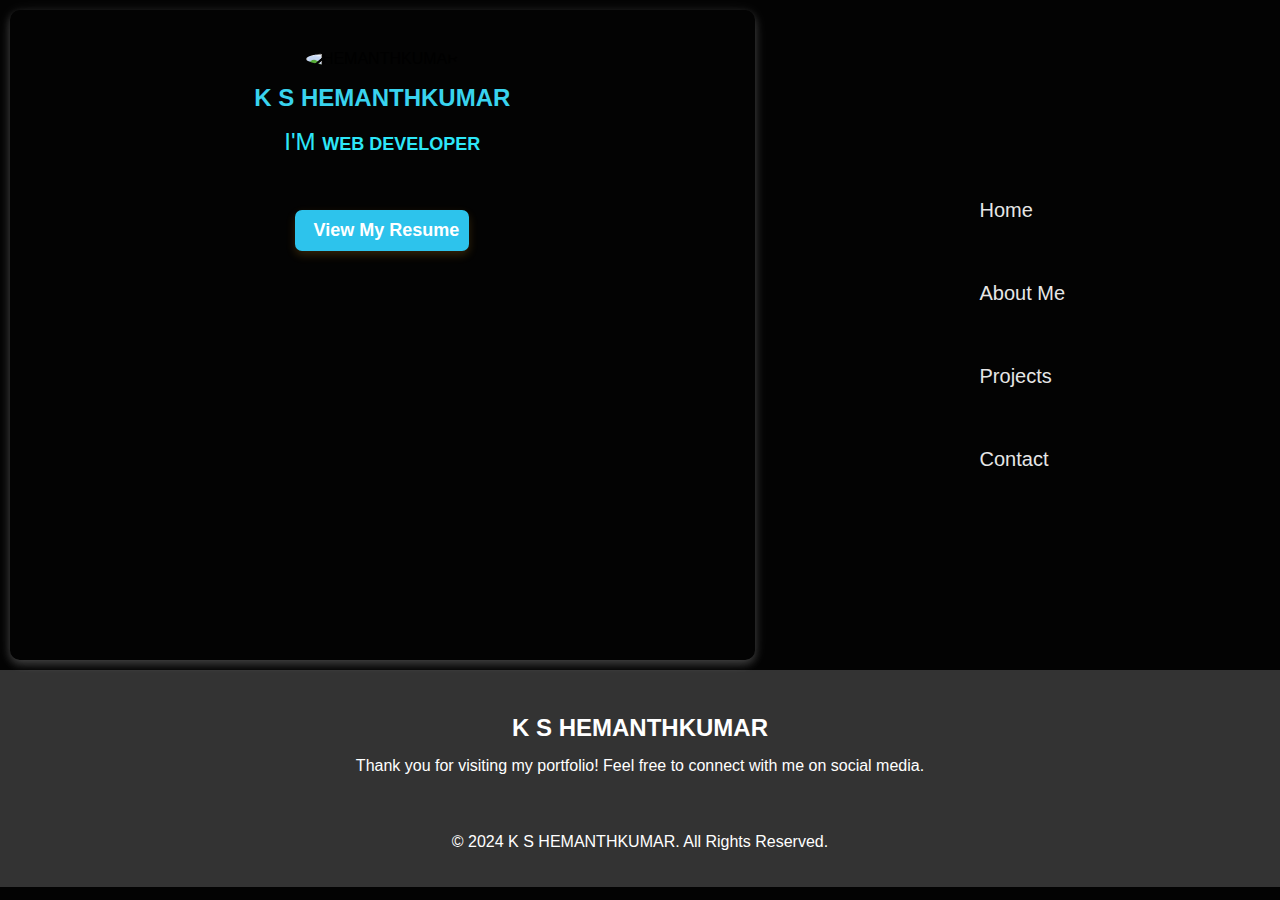
==== index.html @ d4ab4e7f "Add files via upload" ====
<!DOCTYPE html>
<html lang="en">

<head>
    <meta charset="UTF-8">
    <meta name="viewport" content="width=device-width, initial-scale=1.0">
    <link rel="stylesheet" href="style.css">
    <title>Hemanth's portfolio</title>
    <link rel="stylesheet" href="https://cdnjs.cloudflare.com/ajax/libs/font-awesome/6.6.0/css/all.min.css"
        integrity="sha512-Kc323vGBEqzTmouAECnVceyQqyqdsSiqLQISBL29aUW4U/M7pSPA/gEUZQqv1cwx4OnYxTxve5UMg5GT6L4JJg=="
        crossorigin="anonymous" referrerpolicy="no-referrer" />
</head>

<body>
    <section id="profile" class="profile">
        <div class="about-card">
            <div class="photo">
                <img src="images\profile.png" alt="HEMANTHKUMAR">
                <!-- <img src="images\profile.jpg" alt="HEMANTHKUMAR"> -->
                <h1 class="name">K S HEMANTHKUMAR</h1>
                <div class="typewriter-container">
                    <p> I'M <span class="typewriter"></span></p>
                </div>
            </div>
            <div class="about-head">About Me :</div>
            <p class="about-me"> 
                I am a Computer Science student at Siddarth Institute of Science and Technology. Passionate about coding and
                technology, I am eager to learn and innovate.
            </p>
           
            <div class="download-section">
                <a href="#" class="download-btn" download>
                    <i class="fas fa-download"></i>View My Resume
                </a>
            </div>
        </div>
        <div class="menu-toggle" id="menu-toggle">
            <i class="fas fa-bars"></i>
        </div>
        <nav class="navbar" id="navbar">
            <ul class="nav-links">
                <li><a href="index.html">  <i class="fas fa-house"></i> Home</a></li>
                <li><a href="about.html">  <i class="fas fa-user"></i> About Me</a></li>
                <li><a href="project.html"><i class="fas fa-file-powerpoint"></i> Projects</a></li>
                <li><a href="contact.html">  <i class="far fa-id-badge"></i> Contact</a></li>
            </ul>
        </nav>
    </section>
    <footer>
        <div class="footer-container">
            <div class="footer-content">
                <h3>K S HEMANTHKUMAR
                </h3>
                <p>Thank you for visiting my portfolio! Feel free to connect with me on social media.</p>
                <ul class="socials">
                    <li><a href="https://github.com/HEMANTHKUMAR-K-S" target="_blank"><i class="fab fa-github"></i></a></li>
                    <li><a href="https://linkedin.com/in/hemanthkumar2004" target="_blank"><i
                                class="fab fa-linkedin-in"></i></a></li>
                    <li><a href="https://twitter.com/Hemanth22269502" target="_blank"><i class="fab fa-twitter"></i></a>
                    </li>
                    <li><a href="https://instagram.com/hemanthprashanth5" target="_blank"><i class="fab fa-instagram"></i></a>
                    </li>
                </ul>
            </div>
            <div class="footer-bottom">
                <p>&copy; 2024 K S HEMANTHKUMAR. All Rights Reserved.</p>
            </div>
        </div>
    </footer>


    <script src="script.js"></script>
</body>

</html>
---- style.css ----
body {
  font-family: Arial, sans-serif;
  margin: 0;
  padding: 0;
  background-color: #030303;
}

.profile {
  display: flex;
  justify-content: space-between;
}

.about-card {
  width: 100vh;
  height: 70vh;
  border-radius: 10px;
  box-shadow: 0 4px 10px rgba(255, 255, 255, 0.2), 0 2px 15px rgba(255, 255, 255, 0.1);
  display: flex;
  flex-direction: column;
  align-items: center;
  text-align: center;
  margin: 10px;
  padding: 10px;
}

.photo {
  margin: 30px;

}

.photo img {
  width: 200px;
  height: 200px;
  border-radius: 70%;
  object-fit: cover;
}

.photo h1 {
  font-size: 24px;
  color: rgb(57, 211, 238);

}

p {
  margin-top: 15px;
}

p span {
  font-weight: bold;
  font-size: 18px;
}

.photo img:hover {
  filter: drop-shadow(1px 10px 15px rgb(241, 241, 241));
}

/* Typewriter container styles */
.typewriter-container {
  font-size: 24px;
  color: #2de7f8;
}

@keyframes changeText {
  0% {
    content: 'STUDENT';
  }

  30% {
    content: 'ACHIEVER';
  }

  50% {
    content: 'CODER';
  }

  70% {
    content: 'WEB DEVELOPER';
  }
}

.typewriter::before {
  content: 'WEB DEVELOPER';
  animation: changeText 5s infinite;
}

.about-me h3 {
  font-size: 24px;
  color: #ffffff;
}

.about-head {
  display: none;
  color: white;
}

.about-me {
  display: none;
  font-size: 16px;
  color: #ffffff;
  line-height: 1.6;
}

/* Download button styling */
.download-btn {
  display: inline-flex;
  align-items: center;
  padding: 10px;
  background-color: #2dc3ec;
  /* Button background color */
  color: white;
  /* Text and icon color */
  font-size: 18px;
  font-weight: bold;
  border-radius: 7px;
  text-decoration: none;
  box-shadow: 0 4px 10px rgba(247, 170, 37, 0.2);
  transition: background-color 0.3s ease, box-shadow 0.3s ease;
}

.download-btn i {
  margin-right: 8px;
  font-size: 20px;
}

.download-btn:hover {
  background-color: #efba0c;
  box-shadow: 0 6px 15px rgba(230, 12, 12, 0.3);
}

/* Navbar Styles */
.menu-toggle {
  display: none;
  cursor: pointer;
  font-size: 24px;
  /* position: fixed; */
  color: white;
  top: 20px;
  margin: 7px;
  /* right: px; */
}

.navbar {
  display: flex;
  justify-content: center;
  align-items: center;
  padding: 10px 0;
  top: 0;
  width: 50%;
  z-index: 1000;
  opacity: 0.9;
}

.nav-links {
  list-style: none;
  display: flex;
  gap: 20px;
}

.nav-links li a {
  text-decoration: none;
  font-size: 20px;
  color: white;
}

.navbar ul {
  list-style-type: none;
  padding: 0;
  margin: 0;
  display: flex;
  flex-direction: column;
  height: 100%;
  justify-content: center;
}

.navbar li {
  margin: 20px 0;
}
.navbar a:hover {
  color: #2de7f8;
}
.navbar i .fas {
  text-indent: 0;
  margin: 5px;
}
/* Footer Styles */
.footer-container {
  background-color: #333;
  color: #fff;
  padding: 20px 0;
  text-align: center;
}

.footer-content h3 {
  margin-bottom: 10px;
  font-size: 1.5em;
}

.footer-content p {
  font-size: 1em;
  margin-bottom: 20px;
}

.footer-content .socials {
  list-style: none;
  padding: 0;
}

.footer-content .socials li {
  display: inline;
  margin: 0 10px;
}

.footer-content .socials li a {
  color: #fff;
  font-size: 1.2em;
  text-decoration: none;
  transition: color 0.3s;
}

.footer-content .socials li a:hover {
  color: #09bdff;
}

#about {
  display: flex;
  margin: 15px;
}
.about-container {
  text-align: center;
  padding: 50px 20px;
  background-color: #2a2828;
  margin: 20px;
  max-width: 800px;
  border-radius: 10px;
  box-shadow: 0 0 10px rgba(0, 0, 0, 0.1);
  height: 50vh;
}

.about-container h1 {
  font-size: 2.5em;
  margin-bottom: 20px;
  color: #09bdff;
}

.about-container p {
  font-size: 1.2em;
  line-height: 1.6;
  color: #fffdfd;
}
/* General styling for the contact section */
.contact-section {
  background-color: #534e4e;
  padding: 50px;
  max-width: 600px;
  margin: 0 auto;
  border-radius: 10px;
  box-shadow: 0 4px 8px rgba(238, 234, 234, 0.1);
}

.contact-section h2 {
  text-align: center;
  font-size: 2rem;
  color: white;
  margin-bottom: 20px;
}

/* Form group styling */
.form-group {
  margin-bottom: 15px;
  color: white;
}

.form-group label {
  display: block;
  font-size: 1rem;
  margin-bottom: 5px;
  color: white;
}

.form-group input,
.form-group textarea {
  width: 100%;
  padding: 10px;
  font-size: 1rem;
  border: 1px solid #ccc;
  border-radius: 5px;
  box-sizing: border-box;
}

.form-group input:focus,
.form-group textarea:focus {
  outline: none;
  border-color: #00ccff;
}

/* Button styling */
.submit-btn {
  display: block;
  width: 100%;
  padding: 10px;
  font-size: 1rem;
  background-color: #16e0ff;
  color: white;
  border: none;
  border-radius: 5px;
  cursor: pointer;
  transition: background-color 0.3s;
}

.submit-btn:hover {
  background-color: #fc540c;
}

.projects-section {
  justify-content: center;
  margin: 20px;  
  gap: 20px;
}

.projects-section h2 {
  color: white;
  text-align: center;
  font-size: 2rem;
  margin: 20px;
 

}

.projects-container {
  justify-content: center;
  display: flex;
  flex-wrap: wrap;
  align-items: center;
  margin: 20px;
  gap: 20px;
}

.project-card {
  width: 300px;
  height: 500px;
  box-shadow: 0 4px 10px rgba(255, 255, 255, 0.2), 0 2px 15px rgba(255, 255, 255, 0.1);
  display: flex;
  border-top-left-radius: 12px;
  border-top-right-radius: 12px;
  flex-direction: column;
  align-items: center;
  text-align: center;
  margin: 10px;
  padding: 10px;
  overflow: hidden;
justify-content: center;
}

.project-card img {
  width: 300px;
  border-top-left-radius: 12px;
  border-top-right-radius: 12px;
  height: 250px;
  object-fit: cover;
}
.project-card h3 {
  color: white;
  font-size: 20px;
  margin: 10px;
}

.project-card p {
  color: white;
  font-size: 16px;
  margin: 10px;
}

.project-card a {
  background-color: #16e0ff;
  height: 30px;
  width: 50%;
  font-weight: 500;
  color: white;
  font-size: 18px;
  margin: 10px;
  text-decoration: none;
padding-top: 10px;
  border-radius: 3px;
}

.project-card a:hover {
  background-color: #fc540c;
  color: white;
  filter: drop-shadow(2px 7px 20px rgb(241, 241, 241));
}

/* Responsive design */
@media (max-width: 600px) {
  .contact-section {
    padding: 30px;
  }

  .contact-section h2 {
    font-size: 1.5rem;
  }
}

/* Media queries */

@media (max-width: 768px) {
  .about-card {
    width: 100vh;
    align-items: center;
    margin: 10px;
    justify-content: center;
  }

  .photo {
    margin: 20px 0;
  }

  .photo img {
    width: 150px;
    height: 150px;
  }

  .photo h1 {
    font-size: 20px;
  }

  .typewriter-container {
    font-size: 20px;
  }

  .about-me h3 {
    font-size: 20px;
  }

  .about-me {
    font-size: 14px;
  }

  .download-btn {
    font-size: 16px;
  }

  .menu-toggle {
    display: block;
    right: 20px;
  }

  .navbar {
    display: none;
    flex-direction: column;
    align-items: flex-start;
    background-color: #333;
    position: absolute;
    transition: ease-in-out 0.3s;
    left: 0;
    width: 50%;
    height: 72vh;
    border-radius: 3px;
    padding: 10px;
    box-shadow: 0 4px 10px rgba(255, 255, 255, 0.2), 0 2px 15px rgba(255, 255, 255, 0.1);
  }

  .nav-links {
    flex-direction: column;
    width: 100%;
  }

  .nav-links li {
    width: 100%;
    text-align: left;
    padding: 10px 0;
  }

  .nav-links li a {
    width: 100%;
    padding: 10px;
    display: block;
  }
.footer-container{
  width: 100%;
}
  .footer-content h3 {
    font-size: 20px;
  }

  .footer-content p {
    font-size: 14px;
  }

  .socials li a {
    font-size: 20px;
  }

  .menu-toggle {
    display: block;

  }

  .about-me {
    display: block;
  }

  .about-head {
    display: block;
  }

  .nav-links {
    flex-direction: column;
    width: 100%;
  }

  .nav-links li {
    width: 100%;
    text-align: left;
    padding: 10px 0;
  }

  .nav-links li a {
    width: 100%;
    padding: 10px;
    display: block;
  }
  .contact-section{
    display: inline;
  }
 
  #about{
    justify-content: center;
    margin-bottom: 20px;
  }
  .about-container {
    padding: 30px 10px;
    margin-bottom: 90px;
    height: 55vh;
}

.about-container h1 {
    font-size: 1.3em;
}
.about-container p {
    font-size: 1em;
}
.projects-container{
  justify-content: center;
}
.project-card{
  width: 200px;
}
.project-card a{
  width: 50%;
  height:30px ;
  font-size: 14px; 
  padding: 5px;
}
}
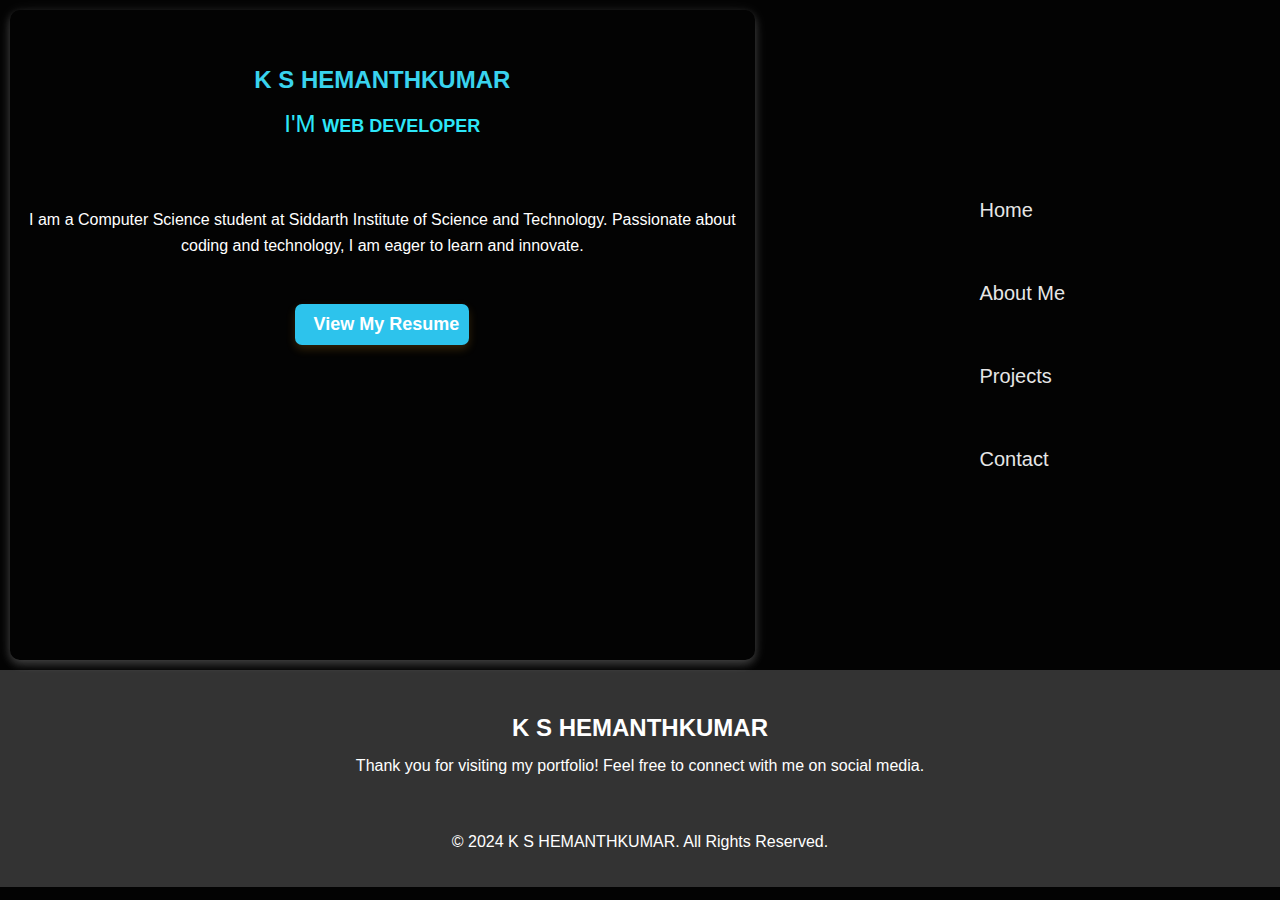
==== commit c073e01f: "initial" ====
--- a/index.html
+++ b/index.html
@@ -1,75 +1,74 @@
-<!DOCTYPE html>
-<html lang="en">
-
-<head>
-    <meta charset="UTF-8">
-    <meta name="viewport" content="width=device-width, initial-scale=1.0">
-    <link rel="stylesheet" href="style.css">
-    <title>Hemanth's portfolio</title>
-    <link rel="stylesheet" href="https://cdnjs.cloudflare.com/ajax/libs/font-awesome/6.6.0/css/all.min.css"
-        integrity="sha512-Kc323vGBEqzTmouAECnVceyQqyqdsSiqLQISBL29aUW4U/M7pSPA/gEUZQqv1cwx4OnYxTxve5UMg5GT6L4JJg=="
-        crossorigin="anonymous" referrerpolicy="no-referrer" />
-</head>
-
-<body>
-    <section id="profile" class="profile">
-        <div class="about-card">
-            <div class="photo">
-                <img src="images\profile.png" alt="HEMANTHKUMAR">
-                <!-- <img src="images\profile.jpg" alt="HEMANTHKUMAR"> -->
-                <h1 class="name">K S HEMANTHKUMAR</h1>
-                <div class="typewriter-container">
-                    <p> I'M <span class="typewriter"></span></p>
-                </div>
-            </div>
-            <div class="about-head">About Me :</div>
-            <p class="about-me"> 
-                I am a Computer Science student at Siddarth Institute of Science and Technology. Passionate about coding and
-                technology, I am eager to learn and innovate.
-            </p>
-           
-            <div class="download-section">
-                <a href="#" class="download-btn" download>
-                    <i class="fas fa-download"></i>View My Resume
-                </a>
-            </div>
-        </div>
-        <div class="menu-toggle" id="menu-toggle">
-            <i class="fas fa-bars"></i>
-        </div>
-        <nav class="navbar" id="navbar">
-            <ul class="nav-links">
-                <li><a href="index.html">  <i class="fas fa-house"></i> Home</a></li>
-                <li><a href="about.html">  <i class="fas fa-user"></i> About Me</a></li>
-                <li><a href="project.html"><i class="fas fa-file-powerpoint"></i> Projects</a></li>
-                <li><a href="contact.html">  <i class="far fa-id-badge"></i> Contact</a></li>
-            </ul>
-        </nav>
-    </section>
-    <footer>
-        <div class="footer-container">
-            <div class="footer-content">
-                <h3>K S HEMANTHKUMAR
-                </h3>
-                <p>Thank you for visiting my portfolio! Feel free to connect with me on social media.</p>
-                <ul class="socials">
-                    <li><a href="https://github.com/HEMANTHKUMAR-K-S" target="_blank"><i class="fab fa-github"></i></a></li>
-                    <li><a href="https://linkedin.com/in/hemanthkumar2004" target="_blank"><i
-                                class="fab fa-linkedin-in"></i></a></li>
-                    <li><a href="https://twitter.com/Hemanth22269502" target="_blank"><i class="fab fa-twitter"></i></a>
-                    </li>
-                    <li><a href="https://instagram.com/hemanthprashanth5" target="_blank"><i class="fab fa-instagram"></i></a>
-                    </li>
-                </ul>
-            </div>
-            <div class="footer-bottom">
-                <p>&copy; 2024 K S HEMANTHKUMAR. All Rights Reserved.</p>
-            </div>
-        </div>
-    </footer>
-
-
-    <script src="script.js"></script>
-</body>
-
+<!DOCTYPE html>
+<html lang="en">
+
+<head>
+    <meta charset="UTF-8">
+    <meta name="viewport" content="width=device-width, initial-scale=1.0">
+    <link rel="stylesheet" href="style.css">
+    <title>Hemanth's portfolio</title>
+    <link rel="stylesheet" href="https://cdnjs.cloudflare.com/ajax/libs/font-awesome/6.6.0/css/all.min.css"
+        integrity="sha512-Kc323vGBEqzTmouAECnVceyQqyqdsSiqLQISBL29aUW4U/M7pSPA/gEUZQqv1cwx4OnYxTxve5UMg5GT6L4JJg=="
+        crossorigin="anonymous" referrerpolicy="no-referrer" />
+</head>
+<body>
+    <section id="profile" class="profile">
+        <div class="about-card">
+            <div class="photo">
+                <!-- <img src="images/profile.png" alt="HEMANTHKUMAR"> -->
+                <!-- <img src="images/profile.jpg" alt="HEMANTHKUMAR"> -->
+                <h1 class="name">K S HEMANTHKUMAR</h1>
+                <div class="typewriter-container">
+                    <p> I'M <span class="typewriter"></span></p>
+                </div>
+            </div>
+            <div class="about-head">About Me :</div>
+            <p class="about-me"> 
+                I am a Computer Science student at Siddarth Institute of Science and Technology. Passionate about coding and
+                technology, I am eager to learn and innovate.
+            </p>
+           
+            <div class="download-section">
+                <a href="path/to/your/resume.pdf" class="download-btn" target="_blank">
+                    <i class="fas fa-download"></i>View My Resume
+                </a>
+            </div>
+        </div>
+        <div class="menu-toggle" id="menu-toggle">
+            <i class="fas fa-bars"></i>
+        </div>
+        <nav class="navbar" id="navbar">
+            <ul class="nav-links">
+                <li><a href="index.html">  <i class="fas fa-house"></i> Home</a></li>
+                <li><a href="about.html">  <i class="fas fa-user"></i> About Me</a></li>
+                <li><a href="project.html"><i class="fas fa-file-powerpoint"></i> Projects</a></li>
+                <li><a href="contact.html">  <i class="far fa-id-badge"></i> Contact</a></li>
+            </ul>
+        </nav>
+    </section>
+    <footer>
+        <div class="footer-container">
+            <div class="footer-content">
+                <h3>K S HEMANTHKUMAR
+                </h3>
+                <p>Thank you for visiting my portfolio! Feel free to connect with me on social media.</p>
+                <ul class="socials">
+                    <li><a href="https://github.com/HEMANTHKUMAR-K-S" target="_blank"><i class="fab fa-github"></i></a></li>
+                    <li><a href="https://linkedin.com/in/hemanthkumar2004" target="_blank"><i
+                                class="fab fa-linkedin-in"></i></a></li>
+                    <li><a href="https://twitter.com/Hemanth22269502" target="_blank"><i class="fab fa-twitter"></i></a>
+                    </li>
+                    <li><a href="https://instagram.com/hemanthprashanth5" target="_blank"><i class="fab fa-instagram"></i></a>
+                    </li>
+                </ul>
+            </div>
+            <div class="footer-bottom">
+                <p>&copy; 2024 K S HEMANTHKUMAR. All Rights Reserved.</p>
+            </div>
+        </div>
+    </footer>
+
+
+    <script src="script.js"></script>
+</body>
+
 </html>--- a/style.css
+++ b/style.css
@@ -1,554 +1,611 @@
-body {
-  font-family: Arial, sans-serif;
-  margin: 0;
-  padding: 0;
-  background-color: #030303;
-}
-
-.profile {
-  display: flex;
-  justify-content: space-between;
-}
-
-.about-card {
-  width: 100vh;
-  height: 70vh;
-  border-radius: 10px;
-  box-shadow: 0 4px 10px rgba(255, 255, 255, 0.2), 0 2px 15px rgba(255, 255, 255, 0.1);
-  display: flex;
-  flex-direction: column;
-  align-items: center;
-  text-align: center;
-  margin: 10px;
-  padding: 10px;
-}
-
-.photo {
-  margin: 30px;
-
-}
-
-.photo img {
-  width: 200px;
-  height: 200px;
-  border-radius: 70%;
-  object-fit: cover;
-}
-
-.photo h1 {
-  font-size: 24px;
-  color: rgb(57, 211, 238);
-
-}
-
-p {
-  margin-top: 15px;
-}
-
-p span {
-  font-weight: bold;
-  font-size: 18px;
-}
-
-.photo img:hover {
-  filter: drop-shadow(1px 10px 15px rgb(241, 241, 241));
-}
-
-/* Typewriter container styles */
-.typewriter-container {
-  font-size: 24px;
-  color: #2de7f8;
-}
-
-@keyframes changeText {
-  0% {
-    content: 'STUDENT';
-  }
-
-  30% {
-    content: 'ACHIEVER';
-  }
-
-  50% {
-    content: 'CODER';
-  }
-
-  70% {
-    content: 'WEB DEVELOPER';
-  }
-}
-
-.typewriter::before {
-  content: 'WEB DEVELOPER';
-  animation: changeText 5s infinite;
-}
-
-.about-me h3 {
-  font-size: 24px;
-  color: #ffffff;
-}
-
-.about-head {
-  display: none;
-  color: white;
-}
-
-.about-me {
-  display: none;
-  font-size: 16px;
-  color: #ffffff;
-  line-height: 1.6;
-}
-
-/* Download button styling */
-.download-btn {
-  display: inline-flex;
-  align-items: center;
-  padding: 10px;
-  background-color: #2dc3ec;
-  /* Button background color */
-  color: white;
-  /* Text and icon color */
-  font-size: 18px;
-  font-weight: bold;
-  border-radius: 7px;
-  text-decoration: none;
-  box-shadow: 0 4px 10px rgba(247, 170, 37, 0.2);
-  transition: background-color 0.3s ease, box-shadow 0.3s ease;
-}
-
-.download-btn i {
-  margin-right: 8px;
-  font-size: 20px;
-}
-
-.download-btn:hover {
-  background-color: #efba0c;
-  box-shadow: 0 6px 15px rgba(230, 12, 12, 0.3);
-}
-
-/* Navbar Styles */
-.menu-toggle {
-  display: none;
-  cursor: pointer;
-  font-size: 24px;
-  /* position: fixed; */
-  color: white;
-  top: 20px;
-  margin: 7px;
-  /* right: px; */
-}
-
-.navbar {
-  display: flex;
-  justify-content: center;
-  align-items: center;
-  padding: 10px 0;
-  top: 0;
-  width: 50%;
-  z-index: 1000;
-  opacity: 0.9;
-}
-
-.nav-links {
-  list-style: none;
-  display: flex;
-  gap: 20px;
-}
-
-.nav-links li a {
-  text-decoration: none;
-  font-size: 20px;
-  color: white;
-}
-
-.navbar ul {
-  list-style-type: none;
-  padding: 0;
-  margin: 0;
-  display: flex;
-  flex-direction: column;
-  height: 100%;
-  justify-content: center;
-}
-
-.navbar li {
-  margin: 20px 0;
-}
-.navbar a:hover {
-  color: #2de7f8;
-}
-.navbar i .fas {
-  text-indent: 0;
-  margin: 5px;
-}
-/* Footer Styles */
-.footer-container {
-  background-color: #333;
-  color: #fff;
-  padding: 20px 0;
-  text-align: center;
-}
-
-.footer-content h3 {
-  margin-bottom: 10px;
-  font-size: 1.5em;
-}
-
-.footer-content p {
-  font-size: 1em;
-  margin-bottom: 20px;
-}
-
-.footer-content .socials {
-  list-style: none;
-  padding: 0;
-}
-
-.footer-content .socials li {
-  display: inline;
-  margin: 0 10px;
-}
-
-.footer-content .socials li a {
-  color: #fff;
-  font-size: 1.2em;
-  text-decoration: none;
-  transition: color 0.3s;
-}
-
-.footer-content .socials li a:hover {
-  color: #09bdff;
-}
-
-#about {
-  display: flex;
-  margin: 15px;
-}
-.about-container {
-  text-align: center;
-  padding: 50px 20px;
-  background-color: #2a2828;
-  margin: 20px;
-  max-width: 800px;
-  border-radius: 10px;
-  box-shadow: 0 0 10px rgba(0, 0, 0, 0.1);
-  height: 50vh;
-}
-
-.about-container h1 {
-  font-size: 2.5em;
-  margin-bottom: 20px;
-  color: #09bdff;
-}
-
-.about-container p {
-  font-size: 1.2em;
-  line-height: 1.6;
-  color: #fffdfd;
-}
-/* General styling for the contact section */
-.contact-section {
-  background-color: #534e4e;
-  padding: 50px;
-  max-width: 600px;
-  margin: 0 auto;
-  border-radius: 10px;
-  box-shadow: 0 4px 8px rgba(238, 234, 234, 0.1);
-}
-
-.contact-section h2 {
-  text-align: center;
-  font-size: 2rem;
-  color: white;
-  margin-bottom: 20px;
-}
-
-/* Form group styling */
-.form-group {
-  margin-bottom: 15px;
-  color: white;
-}
-
-.form-group label {
-  display: block;
-  font-size: 1rem;
-  margin-bottom: 5px;
-  color: white;
-}
-
-.form-group input,
-.form-group textarea {
-  width: 100%;
-  padding: 10px;
-  font-size: 1rem;
-  border: 1px solid #ccc;
-  border-radius: 5px;
-  box-sizing: border-box;
-}
-
-.form-group input:focus,
-.form-group textarea:focus {
-  outline: none;
-  border-color: #00ccff;
-}
-
-/* Button styling */
-.submit-btn {
-  display: block;
-  width: 100%;
-  padding: 10px;
-  font-size: 1rem;
-  background-color: #16e0ff;
-  color: white;
-  border: none;
-  border-radius: 5px;
-  cursor: pointer;
-  transition: background-color 0.3s;
-}
-
-.submit-btn:hover {
-  background-color: #fc540c;
-}
-
-.projects-section {
-  justify-content: center;
-  margin: 20px;  
-  gap: 20px;
-}
-
-.projects-section h2 {
-  color: white;
-  text-align: center;
-  font-size: 2rem;
-  margin: 20px;
- 
-
-}
-
-.projects-container {
-  justify-content: center;
-  display: flex;
-  flex-wrap: wrap;
-  align-items: center;
-  margin: 20px;
-  gap: 20px;
-}
-
-.project-card {
-  width: 300px;
-  height: 500px;
-  box-shadow: 0 4px 10px rgba(255, 255, 255, 0.2), 0 2px 15px rgba(255, 255, 255, 0.1);
-  display: flex;
-  border-top-left-radius: 12px;
-  border-top-right-radius: 12px;
-  flex-direction: column;
-  align-items: center;
-  text-align: center;
-  margin: 10px;
-  padding: 10px;
-  overflow: hidden;
-justify-content: center;
-}
-
-.project-card img {
-  width: 300px;
-  border-top-left-radius: 12px;
-  border-top-right-radius: 12px;
-  height: 250px;
-  object-fit: cover;
-}
-.project-card h3 {
-  color: white;
-  font-size: 20px;
-  margin: 10px;
-}
-
-.project-card p {
-  color: white;
-  font-size: 16px;
-  margin: 10px;
-}
-
-.project-card a {
-  background-color: #16e0ff;
-  height: 30px;
-  width: 50%;
-  font-weight: 500;
-  color: white;
-  font-size: 18px;
-  margin: 10px;
-  text-decoration: none;
-padding-top: 10px;
-  border-radius: 3px;
-}
-
-.project-card a:hover {
-  background-color: #fc540c;
-  color: white;
-  filter: drop-shadow(2px 7px 20px rgb(241, 241, 241));
-}
-
-/* Responsive design */
-@media (max-width: 600px) {
-  .contact-section {
-    padding: 30px;
-  }
-
-  .contact-section h2 {
-    font-size: 1.5rem;
-  }
-}
-
-/* Media queries */
-
-@media (max-width: 768px) {
-  .about-card {
-    width: 100vh;
-    align-items: center;
-    margin: 10px;
-    justify-content: center;
-  }
-
-  .photo {
-    margin: 20px 0;
-  }
-
-  .photo img {
-    width: 150px;
-    height: 150px;
-  }
-
-  .photo h1 {
-    font-size: 20px;
-  }
-
-  .typewriter-container {
-    font-size: 20px;
-  }
-
-  .about-me h3 {
-    font-size: 20px;
-  }
-
-  .about-me {
-    font-size: 14px;
-  }
-
-  .download-btn {
-    font-size: 16px;
-  }
-
-  .menu-toggle {
-    display: block;
-    right: 20px;
-  }
-
-  .navbar {
-    display: none;
-    flex-direction: column;
-    align-items: flex-start;
-    background-color: #333;
-    position: absolute;
-    transition: ease-in-out 0.3s;
-    left: 0;
-    width: 50%;
-    height: 72vh;
-    border-radius: 3px;
-    padding: 10px;
-    box-shadow: 0 4px 10px rgba(255, 255, 255, 0.2), 0 2px 15px rgba(255, 255, 255, 0.1);
-  }
-
-  .nav-links {
-    flex-direction: column;
-    width: 100%;
-  }
-
-  .nav-links li {
-    width: 100%;
-    text-align: left;
-    padding: 10px 0;
-  }
-
-  .nav-links li a {
-    width: 100%;
-    padding: 10px;
-    display: block;
-  }
-.footer-container{
-  width: 100%;
-}
-  .footer-content h3 {
-    font-size: 20px;
-  }
-
-  .footer-content p {
-    font-size: 14px;
-  }
-
-  .socials li a {
-    font-size: 20px;
-  }
-
-  .menu-toggle {
-    display: block;
-
-  }
-
-  .about-me {
-    display: block;
-  }
-
-  .about-head {
-    display: block;
-  }
-
-  .nav-links {
-    flex-direction: column;
-    width: 100%;
-  }
-
-  .nav-links li {
-    width: 100%;
-    text-align: left;
-    padding: 10px 0;
-  }
-
-  .nav-links li a {
-    width: 100%;
-    padding: 10px;
-    display: block;
-  }
-  .contact-section{
-    display: inline;
-  }
- 
-  #about{
-    justify-content: center;
-    margin-bottom: 20px;
-  }
-  .about-container {
-    padding: 30px 10px;
-    margin-bottom: 90px;
-    height: 55vh;
-}
-
-.about-container h1 {
-    font-size: 1.3em;
-}
-.about-container p {
-    font-size: 1em;
-}
-.projects-container{
-  justify-content: center;
-}
-.project-card{
-  width: 200px;
-}
-.project-card a{
-  width: 50%;
-  height:30px ;
-  font-size: 14px; 
-  padding: 5px;
-}
+body {
+  font-family: Arial, sans-serif;
+  margin: 0;
+  padding: 0;
+  background-color: #030303;
+}
+
+.profile {
+  display: flex;
+  justify-content: space-between;
+}
+
+.about-card {
+  width: 100vh;
+  height: 70vh;
+  border-radius: 10px;
+  box-shadow: 0 4px 10px rgba(255, 255, 255, 0.2), 0 2px 15px rgba(255, 255, 255, 0.1);
+  display: flex;
+  flex-direction: column;
+  align-items: center;
+  text-align: center;
+  margin: 10px;
+  padding: 10px;
+}
+
+.photo {
+  margin: 30px;
+
+}
+
+.photo img {
+  width: 200px;
+  height: 200px;
+  border-radius: 70%;
+  object-fit: cover;
+}
+
+.photo h1 {
+  font-size: 24px;
+  color: rgb(57, 211, 238);
+
+}
+
+p {
+  margin-top: 15px;
+}
+
+p span {
+  font-weight: bold;
+  font-size: 18px;
+}
+
+.photo img:hover {
+  filter: drop-shadow(1px 10px 15px rgb(241, 241, 241));
+}
+
+/* Typewriter container styles */
+.typewriter-container {
+  font-size: 24px;
+  color: #2de7f8;
+}
+
+@keyframes changeText {
+  0% {
+    content: 'STUDENT';
+  }
+
+  30% {
+    content: 'ACHIEVER';
+  }
+
+  50% {
+    content: 'CODER';
+  }
+
+  70% {
+    content: 'WEB DEVELOPER';
+  }
+}
+
+.typewriter::before {
+  content: 'WEB DEVELOPER';
+  animation: changeText 5s infinite;
+}
+
+.about-me h3 {
+  font-size: 24px;
+  color: #ffffff;
+}
+
+.about-head {
+  display: none;
+  color: white;
+}
+
+.about-me {
+  font-size: 16px;
+  color: #ffffff;
+  line-height: 1.6;
+}
+
+/* Download button styling */
+.download-btn {
+margin-top: 30px;
+  border: none;
+  display: inline-flex;
+  align-items: center;
+  padding: 10px;
+  background-color: #2dc3ec;
+  color: white;
+  font-size: 18px;
+  font-weight: bold;
+  border-radius: 7px;
+  text-decoration: none;
+  box-shadow: 0 4px 10px rgba(247, 170, 37, 0.2);
+  transition: background-color 0.3s ease, box-shadow 0.3s ease;
+}
+
+.download-btn i {
+  margin-right: 8px;
+  font-size: 20px;
+}
+
+.download-btn:hover {
+  background-color: #efba0c;
+  box-shadow: 0 6px 15px rgba(230, 12, 12, 0.3);
+}
+
+/* Navbar Styles */
+.menu-toggle {
+  display: none;
+  cursor: pointer;
+  font-size: 24px;
+  /* position: fixed; */
+  color: white;
+  top: 20px;
+  margin: 7px;
+  /* right: px; */
+}
+
+.navbar {
+  display: flex;
+  justify-content: center;
+  align-items: center;
+  padding: 10px 0;
+  top: 0;
+  width: 50%;
+  z-index: 1000;
+  opacity: 0.9;
+}
+
+.nav-links {
+  list-style: none;
+  display: flex;
+  gap: 20px;
+}
+
+.nav-links li a {
+  text-decoration: none;
+  font-size: 20px;
+  color: white;
+}
+
+.navbar ul {
+  list-style-type: none;
+  padding: 0;
+  margin: 0;
+  display: flex;
+  flex-direction: column;
+  height: 100%;
+  justify-content: center;
+}
+
+.navbar li {
+  margin: 20px 0;
+}
+.navbar a:hover {
+  color: #2de7f8;
+}
+.navbar i .fas {
+  text-indent: 0;
+  margin: 5px;
+}
+/* Footer Styles */
+.footer-container {
+  background-color: #333;
+  color: #fff;
+  padding: 20px 0;
+  text-align: center;
+}
+
+.footer-content h3 {
+  margin-bottom: 10px;
+  font-size: 1.5em;
+}
+
+.footer-content p {
+  font-size: 1em;
+  margin-bottom: 20px;
+}
+
+.footer-content .socials {
+  list-style: none;
+  padding: 0;
+}
+
+.footer-content .socials li {
+  display: inline;
+  margin: 0 10px;
+}
+
+.footer-content .socials li a {
+  color: #fff;
+  font-size: 1.2em;
+  text-decoration: none;
+  transition: color 0.3s;
+}
+
+.footer-content .socials li a:hover {
+  color: #09bdff;
+}
+
+#about {
+  display: flex;
+  margin: 15px;
+}
+.about-container {
+  text-align: center;
+  padding: 50px 20px;
+  background-color: #2a2828;
+  margin: 20px;
+  max-width: 800px;
+  border-radius: 10px;
+  box-shadow: 0 0 10px rgba(0, 0, 0, 0.1);
+  height: 50vh;
+}
+
+.about-container h1 {
+  font-size: 2.5em;
+  margin-bottom: 20px;
+  color: #09bdff;
+}
+
+.about-container p {
+  font-size: 1.2em;
+  line-height: 1.6;
+  color: #fffdfd;
+}
+/* General styling for the contact section */
+.contact-section {
+  background-color: #534e4e;
+  padding: 50px;
+  max-width: 600px;
+  margin: 0 auto;
+  border-radius: 10px;
+  box-shadow: 0 4px 8px rgba(249, 248, 248, 0.1);
+}
+.contact-section:hover{
+  outline: none;
+  border: 1px solid#fc540c;
+}
+.contact-section h2 {
+  font-weight: 600;
+  /* text-align: center; */
+  font-size: 1.5rem;
+  color: white;
+  margin-bottom: 5px;
+}
+.contact-section hr {
+  width: 120px;
+  margin: 20px 0;
+  border: 1px solid #00ccff;
+}
+/* Form group styling */
+.form-group {
+  margin-bottom: 15px;
+  color: white;
+}
+
+.form-group label {
+  display: block;
+  font-size: 1rem;
+  margin-bottom: 5px;
+  color: white;
+}
+
+.form-group input,
+.form-group textarea {
+  width: 100%;
+  padding: 10px;
+  font-size: 1rem;
+  border: 1px solid #ccc;
+  border-radius: 5px;
+  box-sizing: border-box;
+}
+
+.form-group input:focus,
+.form-group textarea:focus {
+  outline: none;
+  border-color: #00ccff;
+}
+.submit-btn {
+  position: relative;
+  transition: all 0.3s ease-in-out;
+  box-shadow: 0px 10px 20px rgba(0, 0, 0, 0.2);
+  padding-block: 0.5rem;
+  padding-inline: 1.25rem;
+  background-color: rgb(6, 198, 251);
+  display: flex;
+  align-items: center;
+  justify-content: center;
+  color: #ffff;
+  gap: 10px;
+  font-weight: bold;
+  border: 3px solid #ff59004d;
+  outline: none;
+  overflow: hidden;
+  font-size: 15px;
+  cursor: pointer;
+}
+
+.icon {
+  width: 24px;
+  height: 24px;
+  transition: all 0.3s ease-in-out;
+}
+
+.submit-btn:hover {
+  transform: scale(1.05);
+  border-color: #fff9;
+}
+
+.submit-btn:hover .icon {
+  transform: translate(50px);
+}
+
+.submit-btn:hover::before {
+  animation: shine 1.5s ease-out infinite;
+}
+
+.submit-btn::before {
+  content: "Thank you";
+  position: absolute;
+  width: 100px;
+  height: 100%;
+  background-image: linear-gradient(
+    120deg,
+    rgba(255, 145, 0, 0) 30%,
+    rgba(255, 5, 5, 0.8),
+    rgba(14, 202, 215, 0) 70%
+  );
+  top: 0;
+  left: -100px;
+  opacity:2;
+}
+
+@keyframes shine {
+  0% {
+    left: -100px;
+  }
+
+  60% {
+    left: 100%;
+  }
+
+  to {
+    left: 100%;
+  }
+}
+
+
+.projects-section {
+  justify-content: center;
+  margin: 20px;  
+  gap: 20px;
+}
+
+.projects-section h2 {
+  color: white;
+  text-align: center;
+  font-size: 2rem;
+  margin: 20px;
+ 
+
+}
+
+.projects-container {
+  justify-content: center;
+  display: flex;
+  flex-wrap: wrap;
+  align-items: center;
+  margin: 20px;
+  gap: 20px;
+}
+
+.project-card {
+  width: 300px;
+  height: 500px;
+  box-shadow: 0 4px 10px rgba(255, 255, 255, 0.2), 0 2px 15px rgba(255, 255, 255, 0.1);
+  display: flex;
+  border-top-left-radius: 12px;
+  border-top-right-radius: 12px;
+  flex-direction: column;
+  align-items: center;
+  text-align: center;
+  margin: 10px;
+  padding: 10px;
+  overflow: hidden;
+justify-content: center;
+}
+
+.project-card img {
+  width: 300px;
+  border-top-left-radius: 12px;
+  border-top-right-radius: 12px;
+  height: 250px;
+  object-fit: cover;
+}
+.project-card h3 {
+  color: white;
+  font-size: 20px;
+  margin: 10px;
+}
+
+.project-card p {
+  color: white;
+  font-size: 16px;
+  margin: 10px;
+}
+
+.project-card a {
+  background-color: #16e0ff;
+  height: 30px;
+  width: 50%;
+  font-weight: 500;
+  color: white;
+  font-size: 18px;
+  margin: 10px;
+  text-decoration: none;
+padding-top: 10px;
+  border-radius: 3px;
+}
+.project-card a:hover {
+  background-color: #fc540c;
+  color: white;
+  filter: drop-shadow(2px 7px 20px rgb(241, 241, 241));
+}
+
+/* Responsive design */
+@media (max-width: 600px) {
+  .contact-section {
+    padding: 30px;
+  }
+
+  .contact-section h2 {
+    font-size: 1.5rem;
+  }
+}
+
+/* Media queries */
+
+@media (max-width: 768px) {
+  .about-card {
+    width: 100vh;
+    align-items: center;
+    margin: 10px;
+    justify-content: center;
+  }
+
+  .photo {
+    margin: 20px 0;
+  }
+
+  .photo img {
+    width: 150px;
+    height: 150px;
+  }
+
+  .photo h1 {
+    font-size: 20px;
+  }
+
+  .typewriter-container {
+    font-size: 20px;
+  }
+
+  .about-me h3 {
+    font-size: 20px;
+  }
+
+  .about-me {
+    font-size: 14px;
+  }
+
+  .download-btn {
+    font-size: 16px;
+  }
+
+  .menu-toggle {
+    display: block;
+    right: 20px;
+  }
+
+  .navbar {
+    display: none;
+    flex-direction: column;
+    align-items: flex-start;
+    background-color: #333;
+    position: absolute;
+    transition: ease-in-out 0.3s;
+    left: 0;
+    width: 50%;
+    height: 72vh;
+    border-radius: 3px;
+    padding: 10px;
+    box-shadow: 0 4px 10px rgba(255, 255, 255, 0.2), 0 2px 15px rgba(255, 255, 255, 0.1);
+  }
+
+  .nav-links {
+    flex-direction: column;
+    width: 100%;
+  }
+
+  .nav-links li {
+    width: 100%;
+    text-align: left;
+    padding: 10px 0;
+  }
+
+  .nav-links li a {
+    width: 100%;
+    padding: 10px;
+    display: block;
+  }
+.footer-container{
+  width: 100%;
+}
+  .footer-content h3 {
+    font-size: 20px;
+  }
+
+  .footer-content p {
+    font-size: 14px;
+  }
+
+  .socials li a {
+    font-size: 20px;
+  }
+
+  .menu-toggle {
+    display: block;
+
+  }
+
+  .about-me {
+    display: block;
+  }
+
+  .about-head {
+    display: block;
+  }
+
+  .nav-links {
+    flex-direction: column;
+    width: 100%;
+  }
+
+  .nav-links li {
+    width: 100%;
+    text-align: left;
+    padding: 10px 0;
+  }
+
+  .nav-links li a {
+    width: 100%;
+    padding: 10px;
+    display: block;
+  }
+  .contact-section{
+    display: inline;
+  }
+ 
+  #about{
+    justify-content: center;
+    margin-bottom: 20px;
+  }
+  .about-container {
+    padding: 30px 10px;
+    margin-bottom: 90px;
+    height: 55vh;
+}
+
+.about-container h1 {
+    font-size: 1.3em;
+}
+.about-container p {
+    font-size: 1em;
+}
+.projects-container{
+  justify-content: center;
+}
+.project-card{
+  width: 200px;
+}
+.project-card a{
+  width: 50%;
+  height:30px ;
+  font-size: 14px; 
+  padding: 5px;
+}
 }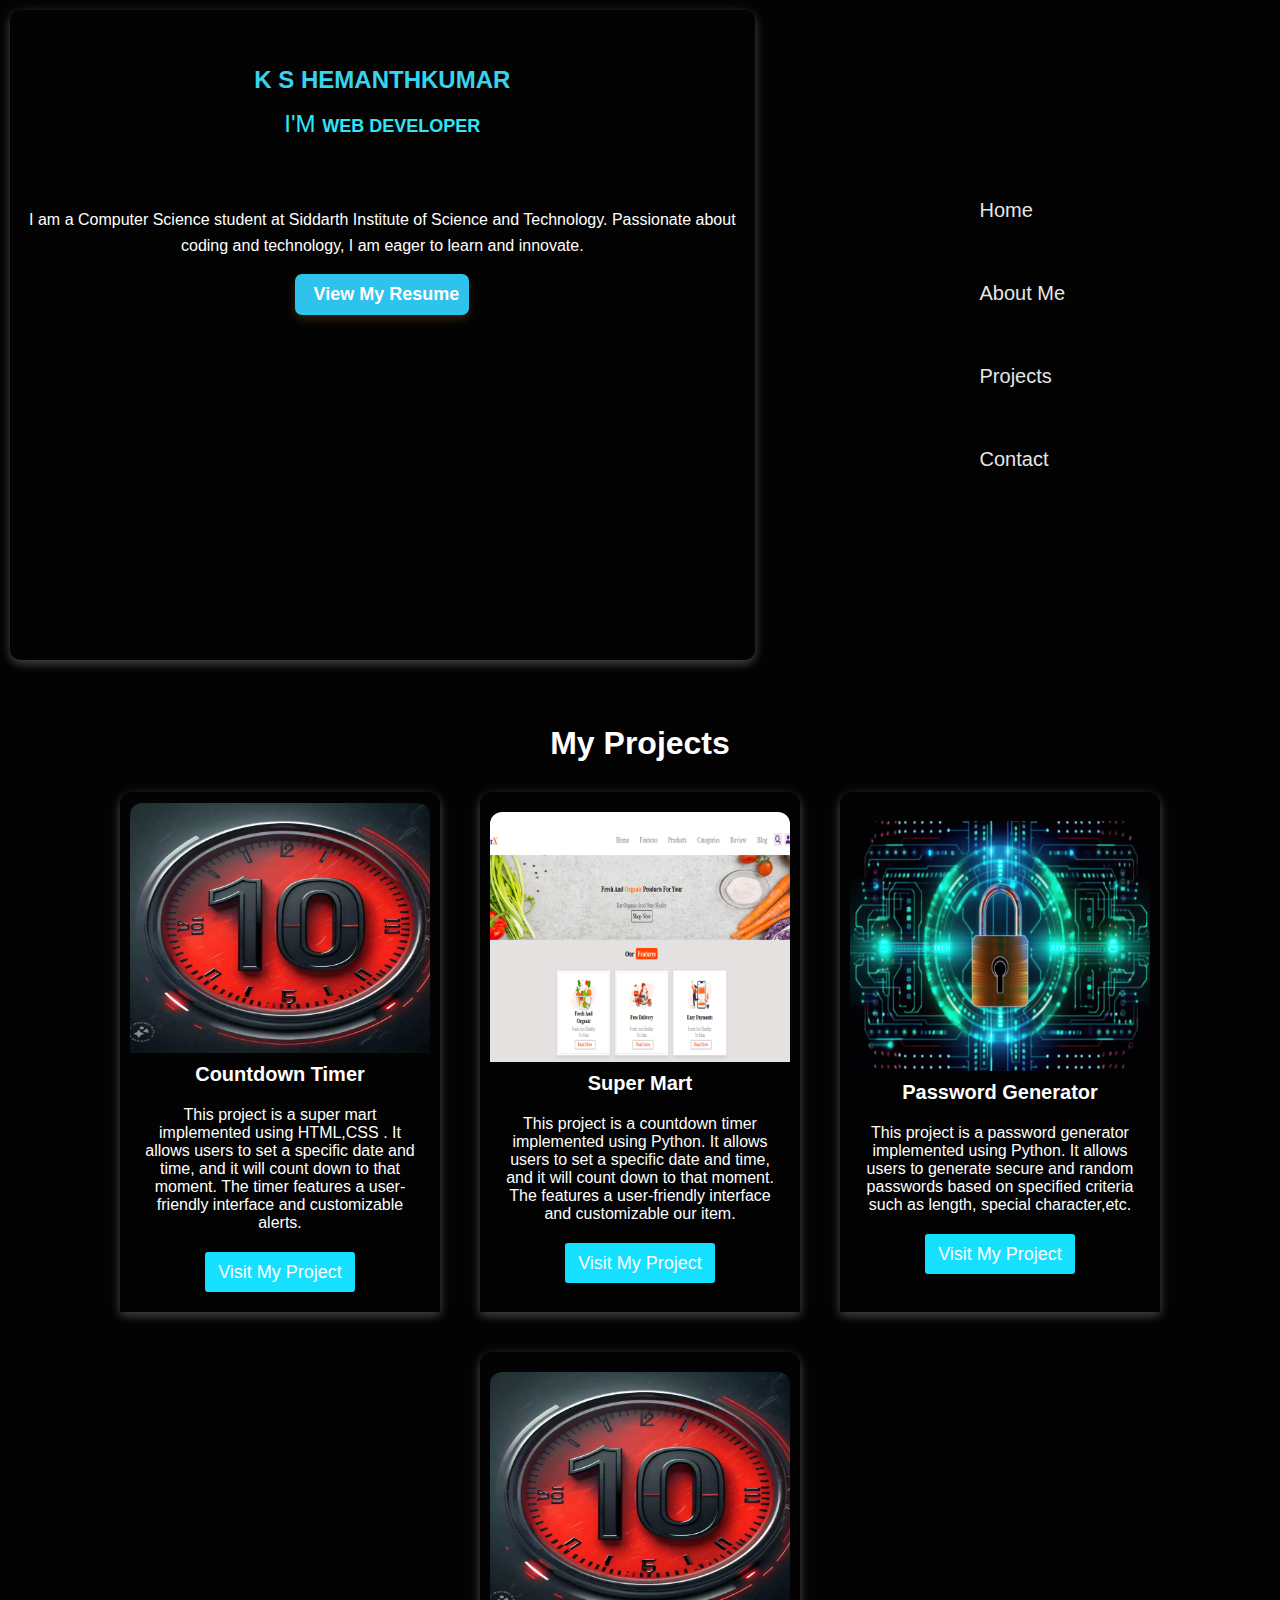
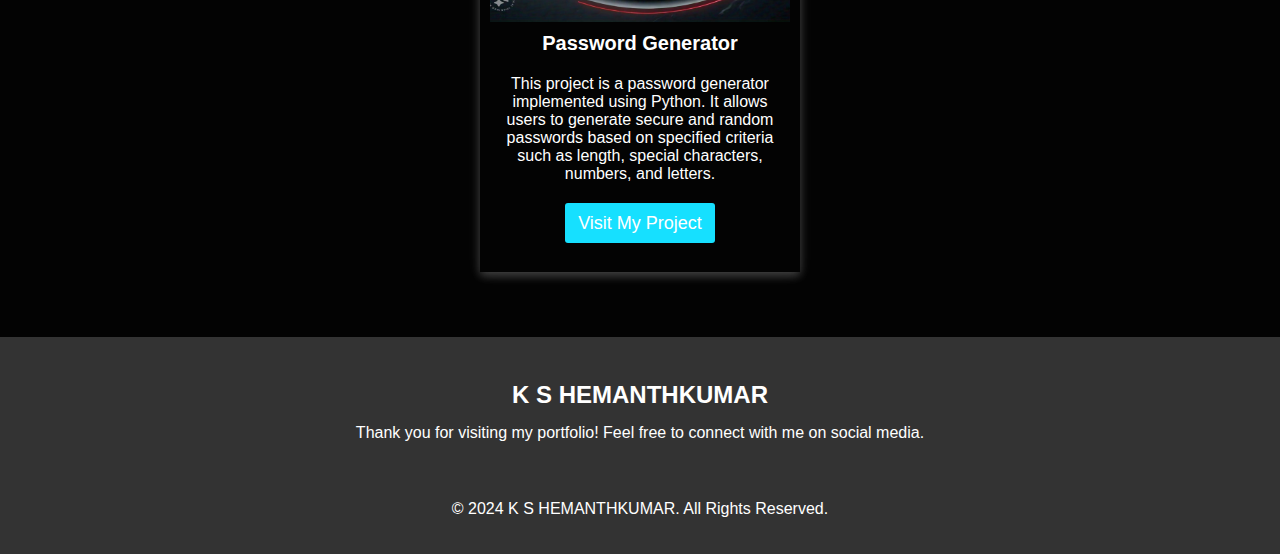
==== commit 8eceac22: "new change in my portfolio" ====
--- a/index.html
+++ b/index.html
@@ -1,74 +1,115 @@
-<!DOCTYPE html>
-<html lang="en">
-
-<head>
-    <meta charset="UTF-8">
-    <meta name="viewport" content="width=device-width, initial-scale=1.0">
-    <link rel="stylesheet" href="style.css">
-    <title>Hemanth's portfolio</title>
-    <link rel="stylesheet" href="https://cdnjs.cloudflare.com/ajax/libs/font-awesome/6.6.0/css/all.min.css"
-        integrity="sha512-Kc323vGBEqzTmouAECnVceyQqyqdsSiqLQISBL29aUW4U/M7pSPA/gEUZQqv1cwx4OnYxTxve5UMg5GT6L4JJg=="
-        crossorigin="anonymous" referrerpolicy="no-referrer" />
-</head>
-<body>
-    <section id="profile" class="profile">
-        <div class="about-card">
-            <div class="photo">
-                <!-- <img src="images/profile.png" alt="HEMANTHKUMAR"> -->
-                <!-- <img src="images/profile.jpg" alt="HEMANTHKUMAR"> -->
-                <h1 class="name">K S HEMANTHKUMAR</h1>
-                <div class="typewriter-container">
-                    <p> I'M <span class="typewriter"></span></p>
-                </div>
-            </div>
-            <div class="about-head">About Me :</div>
-            <p class="about-me"> 
-                I am a Computer Science student at Siddarth Institute of Science and Technology. Passionate about coding and
-                technology, I am eager to learn and innovate.
-            </p>
-           
-            <div class="download-section">
-                <a href="path/to/your/resume.pdf" class="download-btn" target="_blank">
-                    <i class="fas fa-download"></i>View My Resume
-                </a>
-            </div>
-        </div>
-        <div class="menu-toggle" id="menu-toggle">
-            <i class="fas fa-bars"></i>
-        </div>
-        <nav class="navbar" id="navbar">
-            <ul class="nav-links">
-                <li><a href="index.html">  <i class="fas fa-house"></i> Home</a></li>
-                <li><a href="about.html">  <i class="fas fa-user"></i> About Me</a></li>
-                <li><a href="project.html"><i class="fas fa-file-powerpoint"></i> Projects</a></li>
-                <li><a href="contact.html">  <i class="far fa-id-badge"></i> Contact</a></li>
-            </ul>
-        </nav>
-    </section>
-    <footer>
-        <div class="footer-container">
-            <div class="footer-content">
-                <h3>K S HEMANTHKUMAR
-                </h3>
-                <p>Thank you for visiting my portfolio! Feel free to connect with me on social media.</p>
-                <ul class="socials">
-                    <li><a href="https://github.com/HEMANTHKUMAR-K-S" target="_blank"><i class="fab fa-github"></i></a></li>
-                    <li><a href="https://linkedin.com/in/hemanthkumar2004" target="_blank"><i
-                                class="fab fa-linkedin-in"></i></a></li>
-                    <li><a href="https://twitter.com/Hemanth22269502" target="_blank"><i class="fab fa-twitter"></i></a>
-                    </li>
-                    <li><a href="https://instagram.com/hemanthprashanth5" target="_blank"><i class="fab fa-instagram"></i></a>
-                    </li>
-                </ul>
-            </div>
-            <div class="footer-bottom">
-                <p>&copy; 2024 K S HEMANTHKUMAR. All Rights Reserved.</p>
-            </div>
-        </div>
-    </footer>
-
-
-    <script src="script.js"></script>
-</body>
-
+<!DOCTYPE html>
+<html lang="en">
+
+<head>
+    <meta charset="UTF-8">
+    <meta name="viewport" content="width=device-width, initial-scale=1.0">
+    <link rel="stylesheet" href="style.css">
+    <title>Hemanth's portfolio</title>
+    <link rel="stylesheet" href="https://cdnjs.cloudflare.com/ajax/libs/font-awesome/6.6.0/css/all.min.css"
+        integrity="sha512-Kc323vGBEqzTmouAECnVceyQqyqdsSiqLQISBL29aUW4U/M7pSPA/gEUZQqv1cwx4OnYxTxve5UMg5GT6L4JJg=="
+        crossorigin="anonymous" referrerpolicy="no-referrer" />
+</head>
+
+<body>
+    <section id="profile" class="profile">
+        <div class="about-card">
+            <div class="photo">
+                <!-- <img src="images\profile.png" alt="HEMANTHKUMAR"> -->
+                <!-- <img src="images\profile.jpg" alt="HEMANTHKUMAR"> -->
+                <h1 class="name">K S HEMANTHKUMAR</h1>
+                <div class="typewriter-container">
+                    <p> I'M <span class="typewriter"></span></p>
+                </div>
+            </div>
+            <div class="about-head">About Me :</div>
+            <p class="about-me"> 
+                I am a Computer Science student at Siddarth Institute of Science and Technology. Passionate about coding and
+                technology, I am eager to learn and innovate.
+            </p>
+           
+            <div class="download-section">
+                <a href="#" class="download-btn" download>
+                    <i class="fas fa-download"></i>View My Resume
+                </a>
+            </div>
+        </div>
+        <div class="menu-toggle" id="menu-toggle">
+            <i class="fas fa-bars"></i>
+        </div>
+        <nav class="navbar" id="navbar">
+            <ul class="nav-links">
+                <li><a href="index.html">  <i class="fas fa-house"></i> Home</a></li>
+                <li><a href="about.html">  <i class="fas fa-user"></i> About Me</a></li>
+                <li><a href="project.html"><i class="fas fa-file-powerpoint"></i> Projects</a></li>
+                <li><a href="contact.html">  <i class="far fa-id-badge"></i> Contact</a></li>
+            </ul>
+        </nav>
+    </section>
+    <section id="about">
+        <div class="projects-section" id="projects">
+            <h2>My Projects</h2>
+            <div class="projects-container">
+                <div class="project-card">
+                    <img src="images/count-down.png" alt="Project 1">
+                    <h3>Countdown Timer</h3>
+                    <p>This project is a super mart implemented using HTML,CSS . It allows users to set a specific
+                        date and time, and it will count down to that moment. The timer features a user-friendly
+                        interface and customizable alerts.</p>
+                    <a href="#">Visit My Project</a>
+                </div>
+                <div class="project-card">
+                    <img src="images/super-mart.png" alt="Project 1">
+                    <h3>Super Mart</h3>
+                    <p>This project is a countdown timer implemented using Python. It allows users to set a specific
+                        date and time, and it will count down to that moment. The  features a user-friendly
+                        interface and customizable our item.</p>
+               
+                    <a href="#">Visit My Project</a>
+                </div>
+                <div class="project-card">
+                    <img src="images/password-generator.png" alt="Project 3">
+                    <h3>Password Generator</h3>
+                    <p>This project is a password generator implemented using Python. It allows users to generate secure
+                        and random passwords based on specified criteria such as length, special character,etc.</p>
+                    <a href="#">Visit My Project</a>
+                </div>
+                <div class="project-card">
+                    <img src="images/count-down.png" alt="Project 3">
+                    <h3>Password Generator</h3>
+                    <p>This project is a password generator implemented using Python. It allows users to generate secure
+                        and random passwords based on specified criteria such as length, special characters, numbers,
+                        and letters.</p>
+                    <a href="#">Visit My Project</a>
+                </div>
+            </div>
+        </div>
+
+    </section>
+    <footer>
+        <div class="footer-container">
+            <div class="footer-content">
+                <h3>K S HEMANTHKUMAR
+                </h3>
+                <p>Thank you for visiting my portfolio! Feel free to connect with me on social media.</p>
+                <ul class="socials">
+                    <li><a href="https://github.com/HEMANTHKUMAR-K-S" target="_blank"><i class="fab fa-github"></i></a></li>
+                    <li><a href="https://linkedin.com/in/hemanthkumar2004" target="_blank"><i
+                                class="fab fa-linkedin-in"></i></a></li>
+                    <li><a href="https://twitter.com/Hemanth22269502" target="_blank"><i class="fab fa-twitter"></i></a>
+                    </li>
+                    <li><a href="https://instagram.com/hemanthprashanth5" target="_blank"><i class="fab fa-instagram"></i></a>
+                    </li>
+                </ul>
+            </div>
+            <div class="footer-bottom">
+                <p>&copy; 2024 K S HEMANTHKUMAR. All Rights Reserved.</p>
+            </div>
+        </div>
+    </footer>
+
+
+    <script src="script.js"></script>
+</body>
+
 </html>--- a/style.css
+++ b/style.css
@@ -1,611 +1,588 @@
-body {
-  font-family: Arial, sans-serif;
-  margin: 0;
-  padding: 0;
-  background-color: #030303;
-}
-
-.profile {
-  display: flex;
-  justify-content: space-between;
-}
-
-.about-card {
-  width: 100vh;
-  height: 70vh;
-  border-radius: 10px;
-  box-shadow: 0 4px 10px rgba(255, 255, 255, 0.2), 0 2px 15px rgba(255, 255, 255, 0.1);
-  display: flex;
-  flex-direction: column;
-  align-items: center;
-  text-align: center;
-  margin: 10px;
-  padding: 10px;
-}
-
-.photo {
-  margin: 30px;
-
-}
-
-.photo img {
-  width: 200px;
-  height: 200px;
-  border-radius: 70%;
-  object-fit: cover;
-}
-
-.photo h1 {
-  font-size: 24px;
-  color: rgb(57, 211, 238);
-
-}
-
-p {
-  margin-top: 15px;
-}
-
-p span {
-  font-weight: bold;
-  font-size: 18px;
-}
-
-.photo img:hover {
-  filter: drop-shadow(1px 10px 15px rgb(241, 241, 241));
-}
-
-/* Typewriter container styles */
-.typewriter-container {
-  font-size: 24px;
-  color: #2de7f8;
-}
-
-@keyframes changeText {
-  0% {
-    content: 'STUDENT';
-  }
-
-  30% {
-    content: 'ACHIEVER';
-  }
-
-  50% {
-    content: 'CODER';
-  }
-
-  70% {
-    content: 'WEB DEVELOPER';
-  }
-}
-
-.typewriter::before {
-  content: 'WEB DEVELOPER';
-  animation: changeText 5s infinite;
-}
-
-.about-me h3 {
-  font-size: 24px;
-  color: #ffffff;
-}
-
-.about-head {
-  display: none;
-  color: white;
-}
-
-.about-me {
-  font-size: 16px;
-  color: #ffffff;
-  line-height: 1.6;
-}
-
-/* Download button styling */
-.download-btn {
-margin-top: 30px;
-  border: none;
-  display: inline-flex;
-  align-items: center;
-  padding: 10px;
-  background-color: #2dc3ec;
-  color: white;
-  font-size: 18px;
-  font-weight: bold;
-  border-radius: 7px;
-  text-decoration: none;
-  box-shadow: 0 4px 10px rgba(247, 170, 37, 0.2);
-  transition: background-color 0.3s ease, box-shadow 0.3s ease;
-}
-
-.download-btn i {
-  margin-right: 8px;
-  font-size: 20px;
-}
-
-.download-btn:hover {
-  background-color: #efba0c;
-  box-shadow: 0 6px 15px rgba(230, 12, 12, 0.3);
-}
-
-/* Navbar Styles */
-.menu-toggle {
-  display: none;
-  cursor: pointer;
-  font-size: 24px;
-  /* position: fixed; */
-  color: white;
-  top: 20px;
-  margin: 7px;
-  /* right: px; */
-}
-
-.navbar {
-  display: flex;
-  justify-content: center;
-  align-items: center;
-  padding: 10px 0;
-  top: 0;
-  width: 50%;
-  z-index: 1000;
-  opacity: 0.9;
-}
-
-.nav-links {
-  list-style: none;
-  display: flex;
-  gap: 20px;
-}
-
-.nav-links li a {
-  text-decoration: none;
-  font-size: 20px;
-  color: white;
-}
-
-.navbar ul {
-  list-style-type: none;
-  padding: 0;
-  margin: 0;
-  display: flex;
-  flex-direction: column;
-  height: 100%;
-  justify-content: center;
-}
-
-.navbar li {
-  margin: 20px 0;
-}
-.navbar a:hover {
-  color: #2de7f8;
-}
-.navbar i .fas {
-  text-indent: 0;
-  margin: 5px;
-}
-/* Footer Styles */
-.footer-container {
-  background-color: #333;
-  color: #fff;
-  padding: 20px 0;
-  text-align: center;
-}
-
-.footer-content h3 {
-  margin-bottom: 10px;
-  font-size: 1.5em;
-}
-
-.footer-content p {
-  font-size: 1em;
-  margin-bottom: 20px;
-}
-
-.footer-content .socials {
-  list-style: none;
-  padding: 0;
-}
-
-.footer-content .socials li {
-  display: inline;
-  margin: 0 10px;
-}
-
-.footer-content .socials li a {
-  color: #fff;
-  font-size: 1.2em;
-  text-decoration: none;
-  transition: color 0.3s;
-}
-
-.footer-content .socials li a:hover {
-  color: #09bdff;
-}
-
-#about {
-  display: flex;
-  margin: 15px;
-}
-.about-container {
-  text-align: center;
-  padding: 50px 20px;
-  background-color: #2a2828;
-  margin: 20px;
-  max-width: 800px;
-  border-radius: 10px;
-  box-shadow: 0 0 10px rgba(0, 0, 0, 0.1);
-  height: 50vh;
-}
-
-.about-container h1 {
-  font-size: 2.5em;
-  margin-bottom: 20px;
-  color: #09bdff;
-}
-
-.about-container p {
-  font-size: 1.2em;
-  line-height: 1.6;
-  color: #fffdfd;
-}
-/* General styling for the contact section */
-.contact-section {
-  background-color: #534e4e;
-  padding: 50px;
-  max-width: 600px;
-  margin: 0 auto;
-  border-radius: 10px;
-  box-shadow: 0 4px 8px rgba(249, 248, 248, 0.1);
-}
-.contact-section:hover{
-  outline: none;
-  border: 1px solid#fc540c;
-}
-.contact-section h2 {
-  font-weight: 600;
-  /* text-align: center; */
-  font-size: 1.5rem;
-  color: white;
-  margin-bottom: 5px;
-}
-.contact-section hr {
-  width: 120px;
-  margin: 20px 0;
-  border: 1px solid #00ccff;
-}
-/* Form group styling */
-.form-group {
-  margin-bottom: 15px;
-  color: white;
-}
-
-.form-group label {
-  display: block;
-  font-size: 1rem;
-  margin-bottom: 5px;
-  color: white;
-}
-
-.form-group input,
-.form-group textarea {
-  width: 100%;
-  padding: 10px;
-  font-size: 1rem;
-  border: 1px solid #ccc;
-  border-radius: 5px;
-  box-sizing: border-box;
-}
-
-.form-group input:focus,
-.form-group textarea:focus {
-  outline: none;
-  border-color: #00ccff;
-}
-.submit-btn {
-  position: relative;
-  transition: all 0.3s ease-in-out;
-  box-shadow: 0px 10px 20px rgba(0, 0, 0, 0.2);
-  padding-block: 0.5rem;
-  padding-inline: 1.25rem;
-  background-color: rgb(6, 198, 251);
-  display: flex;
-  align-items: center;
-  justify-content: center;
-  color: #ffff;
-  gap: 10px;
-  font-weight: bold;
-  border: 3px solid #ff59004d;
-  outline: none;
-  overflow: hidden;
-  font-size: 15px;
-  cursor: pointer;
-}
-
-.icon {
-  width: 24px;
-  height: 24px;
-  transition: all 0.3s ease-in-out;
-}
-
-.submit-btn:hover {
-  transform: scale(1.05);
-  border-color: #fff9;
-}
-
-.submit-btn:hover .icon {
-  transform: translate(50px);
-}
-
-.submit-btn:hover::before {
-  animation: shine 1.5s ease-out infinite;
-}
-
-.submit-btn::before {
-  content: "Thank you";
-  position: absolute;
-  width: 100px;
-  height: 100%;
-  background-image: linear-gradient(
-    120deg,
-    rgba(255, 145, 0, 0) 30%,
-    rgba(255, 5, 5, 0.8),
-    rgba(14, 202, 215, 0) 70%
-  );
-  top: 0;
-  left: -100px;
-  opacity:2;
-}
-
-@keyframes shine {
-  0% {
-    left: -100px;
-  }
-
-  60% {
-    left: 100%;
-  }
-
-  to {
-    left: 100%;
-  }
-}
-
-
-.projects-section {
-  justify-content: center;
-  margin: 20px;  
-  gap: 20px;
-}
-
-.projects-section h2 {
-  color: white;
-  text-align: center;
-  font-size: 2rem;
-  margin: 20px;
- 
-
-}
-
-.projects-container {
-  justify-content: center;
-  display: flex;
-  flex-wrap: wrap;
-  align-items: center;
-  margin: 20px;
-  gap: 20px;
-}
-
-.project-card {
-  width: 300px;
-  height: 500px;
-  box-shadow: 0 4px 10px rgba(255, 255, 255, 0.2), 0 2px 15px rgba(255, 255, 255, 0.1);
-  display: flex;
-  border-top-left-radius: 12px;
-  border-top-right-radius: 12px;
-  flex-direction: column;
-  align-items: center;
-  text-align: center;
-  margin: 10px;
-  padding: 10px;
-  overflow: hidden;
-justify-content: center;
-}
-
-.project-card img {
-  width: 300px;
-  border-top-left-radius: 12px;
-  border-top-right-radius: 12px;
-  height: 250px;
-  object-fit: cover;
-}
-.project-card h3 {
-  color: white;
-  font-size: 20px;
-  margin: 10px;
-}
-
-.project-card p {
-  color: white;
-  font-size: 16px;
-  margin: 10px;
-}
-
-.project-card a {
-  background-color: #16e0ff;
-  height: 30px;
-  width: 50%;
-  font-weight: 500;
-  color: white;
-  font-size: 18px;
-  margin: 10px;
-  text-decoration: none;
-padding-top: 10px;
-  border-radius: 3px;
-}
-.project-card a:hover {
-  background-color: #fc540c;
-  color: white;
-  filter: drop-shadow(2px 7px 20px rgb(241, 241, 241));
-}
-
-/* Responsive design */
-@media (max-width: 600px) {
-  .contact-section {
-    padding: 30px;
-  }
-
-  .contact-section h2 {
-    font-size: 1.5rem;
-  }
-}
-
-/* Media queries */
-
-@media (max-width: 768px) {
-  .about-card {
-    width: 100vh;
-    align-items: center;
-    margin: 10px;
-    justify-content: center;
-  }
-
-  .photo {
-    margin: 20px 0;
-  }
-
-  .photo img {
-    width: 150px;
-    height: 150px;
-  }
-
-  .photo h1 {
-    font-size: 20px;
-  }
-
-  .typewriter-container {
-    font-size: 20px;
-  }
-
-  .about-me h3 {
-    font-size: 20px;
-  }
-
-  .about-me {
-    font-size: 14px;
-  }
-
-  .download-btn {
-    font-size: 16px;
-  }
-
-  .menu-toggle {
-    display: block;
-    right: 20px;
-  }
-
-  .navbar {
-    display: none;
-    flex-direction: column;
-    align-items: flex-start;
-    background-color: #333;
-    position: absolute;
-    transition: ease-in-out 0.3s;
-    left: 0;
-    width: 50%;
-    height: 72vh;
-    border-radius: 3px;
-    padding: 10px;
-    box-shadow: 0 4px 10px rgba(255, 255, 255, 0.2), 0 2px 15px rgba(255, 255, 255, 0.1);
-  }
-
-  .nav-links {
-    flex-direction: column;
-    width: 100%;
-  }
-
-  .nav-links li {
-    width: 100%;
-    text-align: left;
-    padding: 10px 0;
-  }
-
-  .nav-links li a {
-    width: 100%;
-    padding: 10px;
-    display: block;
-  }
-.footer-container{
-  width: 100%;
-}
-  .footer-content h3 {
-    font-size: 20px;
-  }
-
-  .footer-content p {
-    font-size: 14px;
-  }
-
-  .socials li a {
-    font-size: 20px;
-  }
-
-  .menu-toggle {
-    display: block;
-
-  }
-
-  .about-me {
-    display: block;
-  }
-
-  .about-head {
-    display: block;
-  }
-
-  .nav-links {
-    flex-direction: column;
-    width: 100%;
-  }
-
-  .nav-links li {
-    width: 100%;
-    text-align: left;
-    padding: 10px 0;
-  }
-
-  .nav-links li a {
-    width: 100%;
-    padding: 10px;
-    display: block;
-  }
-  .contact-section{
-    display: inline;
-  }
- 
-  #about{
-    justify-content: center;
-    margin-bottom: 20px;
-  }
-  .about-container {
-    padding: 30px 10px;
-    margin-bottom: 90px;
-    height: 55vh;
-}
-
-.about-container h1 {
-    font-size: 1.3em;
-}
-.about-container p {
-    font-size: 1em;
-}
-.projects-container{
-  justify-content: center;
-}
-.project-card{
-  width: 200px;
-}
-.project-card a{
-  width: 50%;
-  height:30px ;
-  font-size: 14px; 
-  padding: 5px;
-}
+body {
+  font-family: Arial, sans-serif;
+  margin: 0;
+  padding: 0;
+  background-color: #030303;
+}
+
+.profile {
+  display: flex;
+  justify-content: space-between;
+}
+
+.about-card {
+  width: 100vh;
+  height: 70vh;
+  border-radius: 10px;
+  box-shadow: 0 4px 10px rgba(255, 255, 255, 0.2), 0 2px 15px rgba(255, 255, 255, 0.1);
+  display: flex;
+  flex-direction: column;
+  align-items: center;
+  text-align: center;
+  margin: 10px;
+  padding: 10px;
+}
+
+.photo {
+  margin: 30px;
+
+}
+
+.photo img {
+  width: 200px;
+  height: 200px;
+  border-radius: 70%;
+  object-fit: cover;
+}
+
+.photo h1 {
+  font-size: 24px;
+  color: rgb(57, 211, 238);
+
+}
+
+p {
+  margin-top: 15px;
+}
+
+p span {
+  font-weight: bold;
+  font-size: 18px;
+}
+
+.photo img:hover {
+  filter: drop-shadow(1px 10px 15px rgb(241, 241, 241));
+}
+
+/* Typewriter container styles */
+.typewriter-container {
+  font-size: 24px;
+  color: #2de7f8;
+}
+
+@keyframes changeText {
+  0% {
+    content: 'STUDENT';
+  }
+
+  30% {
+    content: 'ACHIEVER';
+  }
+
+  50% {
+    content: 'CODER';
+  }
+
+  70% {
+    content: 'WEB DEVELOPER';
+  }
+}
+
+.typewriter::before {
+  content: 'WEB DEVELOPER';
+  animation: changeText 5s infinite;
+}
+
+.about-me h3 {
+  font-size: 24px;
+  color: #ffffff;
+}
+
+.about-head {
+  display: none;
+  color: white;
+}
+
+.about-me {
+  font-size: 16px;
+  color: #ffffff;
+  line-height: 1.6;
+}
+
+/* Download button styling */
+.download-btn {
+  display: inline-flex;
+  align-items: center;
+  padding: 10px;
+  background-color: #2dc3ec;
+  /* Button background color */
+  color: white;
+  /* Text and icon color */
+  font-size: 18px;
+  font-weight: bold;
+  border-radius: 7px;
+  text-decoration: none;
+  box-shadow: 0 4px 10px rgba(247, 170, 37, 0.2);
+  transition: background-color 0.3s ease, box-shadow 0.3s ease;
+}
+
+.download-btn i {
+  margin-right: 8px;
+  font-size: 20px;
+}
+
+.download-btn:hover {
+  background-color: #efba0c;
+  box-shadow: 0 6px 15px rgba(230, 12, 12, 0.3);
+}
+
+/* Navbar Styles */
+.menu-toggle {
+  display: none;
+  cursor: pointer;
+  font-size: 24px;
+  /* position: fixed; */
+  color: white;
+  top: 20px;
+  margin: 7px;
+  /* right: px; */
+}
+
+.navbar {
+  display: flex;
+  justify-content: center;
+  align-items: center;
+  padding: 10px 0;
+  top: 0;
+  width: 50%;
+  z-index: 1000;
+  opacity: 0.9;
+}
+
+.nav-links {
+  list-style: none;
+  display: flex;
+  gap: 20px;
+}
+
+.nav-links li a {
+  text-decoration: none;
+  font-size: 20px;
+  color: white;
+}
+
+.navbar ul {
+  list-style-type: none;
+  padding: 0;
+  margin: 0;
+  display: flex;
+  flex-direction: column;
+  height: 100%;
+  justify-content: center;
+}
+
+.navbar li {
+  margin: 20px 0;
+}
+.navbar a:hover {
+  color: #2de7f8;
+}
+.navbar i .fas {
+  text-indent: 0;
+  margin: 5px;
+}
+
+#about {
+  display: flex;
+  margin: 15px;
+
+}
+.about-container {
+  text-align: center;
+  padding: 50px 20px;
+  background-color: #2a2828;
+  margin: 20px;
+  max-width: 800px;
+  border-radius: 10px;
+  box-shadow: 2px 3px 1px rgba(229, 225, 225, 0.1);
+  /* height: 100vh; */
+}
+.skills {
+ 
+  padding: 20px;
+  margin: 20px;
+  color: #ffffff;
+  text-align: center;
+}
+
+.skills h2 {
+  text-align: left;
+  font-size: 2rem;
+  color: #09bddd;
+  margin-bottom: 20px;
+}
+
+.skills ul {
+  list-style-type: none;
+  padding: 0;
+}
+
+.skills ul li {
+  font-size: 1.2rem;
+  margin: 10px 0;
+  color: #ffffff;
+  text-align: left;
+  padding-left: 1em;
+}
+.skills ul li::before {
+  content:"\2713";
+  color: #09bddd;
+  display: inline-block;
+  width: 1em;
+  margin-left: -1em;
+}
+
+.about-container h1 {
+  font-size: 2.5em;
+  margin-bottom: 20px;
+  color: #09bddd;
+}
+
+.about-container p {
+  font-size: 1.2em;
+  line-height: 1.6;
+  color: #fffdfd;
+}
+/* General styling for the contact section */
+.contact-section {
+  background-color: #534e4e;
+  padding: 50px;
+  max-width: 600px;
+  margin: 0 auto;
+  border-radius: 10px;
+  box-shadow: 0 4px 8px rgba(238, 234, 234, 0.1);
+}
+
+.contact-section h2 {
+  text-align: center;
+  font-size: 2rem;
+  color: white;
+  margin-bottom: 20px;
+}
+
+/* Form group styling */
+.form-group {
+  margin-bottom: 15px;
+  color: white;
+}
+
+.form-group label {
+  display: block;
+  font-size: 1rem;
+  margin-bottom: 5px;
+  color: white;
+}
+
+.form-group input,
+.form-group textarea {
+  width: 100%;
+  padding: 10px;
+  font-size: 1rem;
+  border: 1px solid #ccc;
+  border-radius: 5px;
+  box-sizing: border-box;
+}
+
+.form-group input:focus,
+.form-group textarea:focus {
+  outline: none;
+  border-color: #00ccff;
+}
+
+/* Button styling */
+.submit-btn {
+  display: block;
+  width: 100%;
+  padding: 10px;
+  font-size: 1rem;
+  background-color: #16e0ff;
+  color: white;
+  border: none;
+  border-radius: 5px;
+  cursor: pointer;
+  transition: background-color 0.3s;
+}
+
+.submit-btn:hover {
+  background-color: #fc540c;
+}
+
+.projects-section {
+  justify-content: center;
+  margin: 20px;  
+  gap: 20px;
+}
+
+.projects-section h2 {
+  color: white;
+  text-align: center;
+  font-size: 2rem;
+  margin: 20px;
+ 
+
+}
+
+.projects-container {
+  justify-content: center;
+  display: flex;
+  flex-wrap: wrap;
+  align-items: center;
+  margin: 20px;
+  gap: 20px;
+}
+
+.project-card {
+  width: 300px;
+  height: 500px;
+  box-shadow: 0 4px 10px rgba(255, 255, 255, 0.2), 0 2px 15px rgba(255, 255, 255, 0.1);
+  display: flex;
+  border-top-left-radius: 12px;
+  border-top-right-radius: 12px;
+  flex-direction: column;
+  align-items: center;
+  text-align: center;
+  margin: 10px;
+  padding: 10px;
+  overflow: hidden;
+justify-content: center;
+}
+
+.project-card img {
+  width: 300px;
+  border-top-left-radius: 12px;
+  border-top-right-radius: 12px;
+  height: 250px;
+  object-fit: cover;
+}
+.project-card h3 {
+  color: white;
+  font-size: 20px;
+  margin: 10px;
+}
+
+.project-card p {
+  color: white;
+  font-size: 16px;
+  margin: 10px;
+}
+
+.project-card a {
+  background-color: #16e0ff;
+  height: 30px;
+  width: 50%;
+  font-weight: 500;
+  color: white;
+  font-size: 18px;
+  margin: 10px;
+  text-decoration: none;
+padding-top: 10px;
+  border-radius: 3px;
+}
+
+.project-card a:hover {
+  background-color: #fc540c;
+  color: white;
+  filter: drop-shadow(2px 7px 20px rgb(241, 241, 241));
+}
+/* Footer Styles */
+.footer-container {
+  background-color: #333;
+  color: #fff;
+  padding: 20px 0;
+  text-align: center;
+}
+
+.footer-content h3 {
+  margin-bottom: 10px;
+  font-size: 1.5em;
+}
+
+.footer-content p {
+  font-size: 1em;
+  margin-bottom: 20px;
+}
+
+.footer-content .socials {
+  list-style: none;
+  padding: 0;
+}
+
+.footer-content .socials li {
+  display: inline;
+  margin: 0 10px;
+}
+
+.footer-content .socials li a {
+  color: #fff;
+  font-size: 1.2em;
+  text-decoration: none;
+  transition: color 0.3s;
+}
+
+.footer-content .socials li a:hover {
+  color: #09bdff;
+}
+
+/* Responsive design */
+@media (max-width: 600px) {
+  .contact-section {
+    padding: 30px;
+  }
+
+  .contact-section h2 {
+    font-size: 1.5rem;
+  }
+}
+
+/* Media queries */
+
+@media (max-width: 768px) {
+  .about-card {
+    width: 100vh;
+    align-items: center;
+    margin: 10px;
+    justify-content: center;
+  }
+
+  .photo {
+    margin: 20px 0;
+  }
+
+  .photo img {
+    width: 150px;
+    height: 150px;
+  }
+
+  .photo h1 {
+    font-size: 20px;
+  }
+
+  .typewriter-container {
+    font-size: 20px;
+  }
+
+  .about-me h3 {
+    font-size: 20px;
+  }
+
+  .about-me {
+    font-size: 14px;
+  }
+
+  .download-btn {
+    font-size: 16px;
+  }
+
+  .menu-toggle {
+    display: block;
+    right: 20px;
+  }
+
+  .navbar {
+    display: none;
+    flex-direction: column;
+    align-items: flex-start;
+    background-color: #333;
+    position: absolute;
+    transition: ease-in-out 0.3s;
+    left: 0;
+    width: 50%;
+    height: 72vh;
+    border-radius: 3px;
+    padding: 10px;
+    box-shadow: 0 4px 10px rgba(255, 255, 255, 0.2), 0 2px 15px rgba(255, 255, 255, 0.1);
+  }
+
+  .nav-links {
+    flex-direction: column;
+    width: 100%;
+  }
+
+  .nav-links li {
+    width: 100%;
+    text-align: left;
+    padding: 10px 0;
+  }
+
+  .nav-links li a {
+    width: 100%;
+    padding: 10px;
+    display: block;
+  }
+.footer-container{
+  width: 100%;
+}
+  .footer-content h3 {
+    font-size: 20px;
+  }
+
+  .footer-content p {
+    font-size: 14px;
+  }
+
+  .socials li a {
+    font-size: 20px;
+  }
+
+  .menu-toggle {
+    display: block;
+
+  }
+
+  .about-me {
+    display: block;
+  }
+
+  .about-head {
+    display: block;
+  }
+
+  .nav-links {
+    flex-direction: column;
+    width: 100%;
+  }
+
+  .nav-links li {
+    width: 100%;
+    text-align: left;
+    padding: 10px 0;
+  }
+
+  .nav-links li a {
+    width: 100%;
+    padding: 10px;
+    display: block;
+  }
+  .contact-section{
+    display: inline;
+  }
+ 
+  #about{
+    justify-content: center;
+    margin-bottom: 20px;
+  }
+  .about-container {
+    padding: 30px 10px;
+    margin-bottom: 90px;
+    height: 55vh;
+}
+
+.about-container h1 {
+    font-size: 1.3em;
+}
+.about-container p {
+    font-size: 1em;
+}
+.projects-container{
+  justify-content: center;
+}
+.project-card{
+  width: 200px;
+}
+.project-card a{
+  width: 50%;
+  height:30px ;
+  font-size: 14px; 
+  padding: 5px;
+}
 }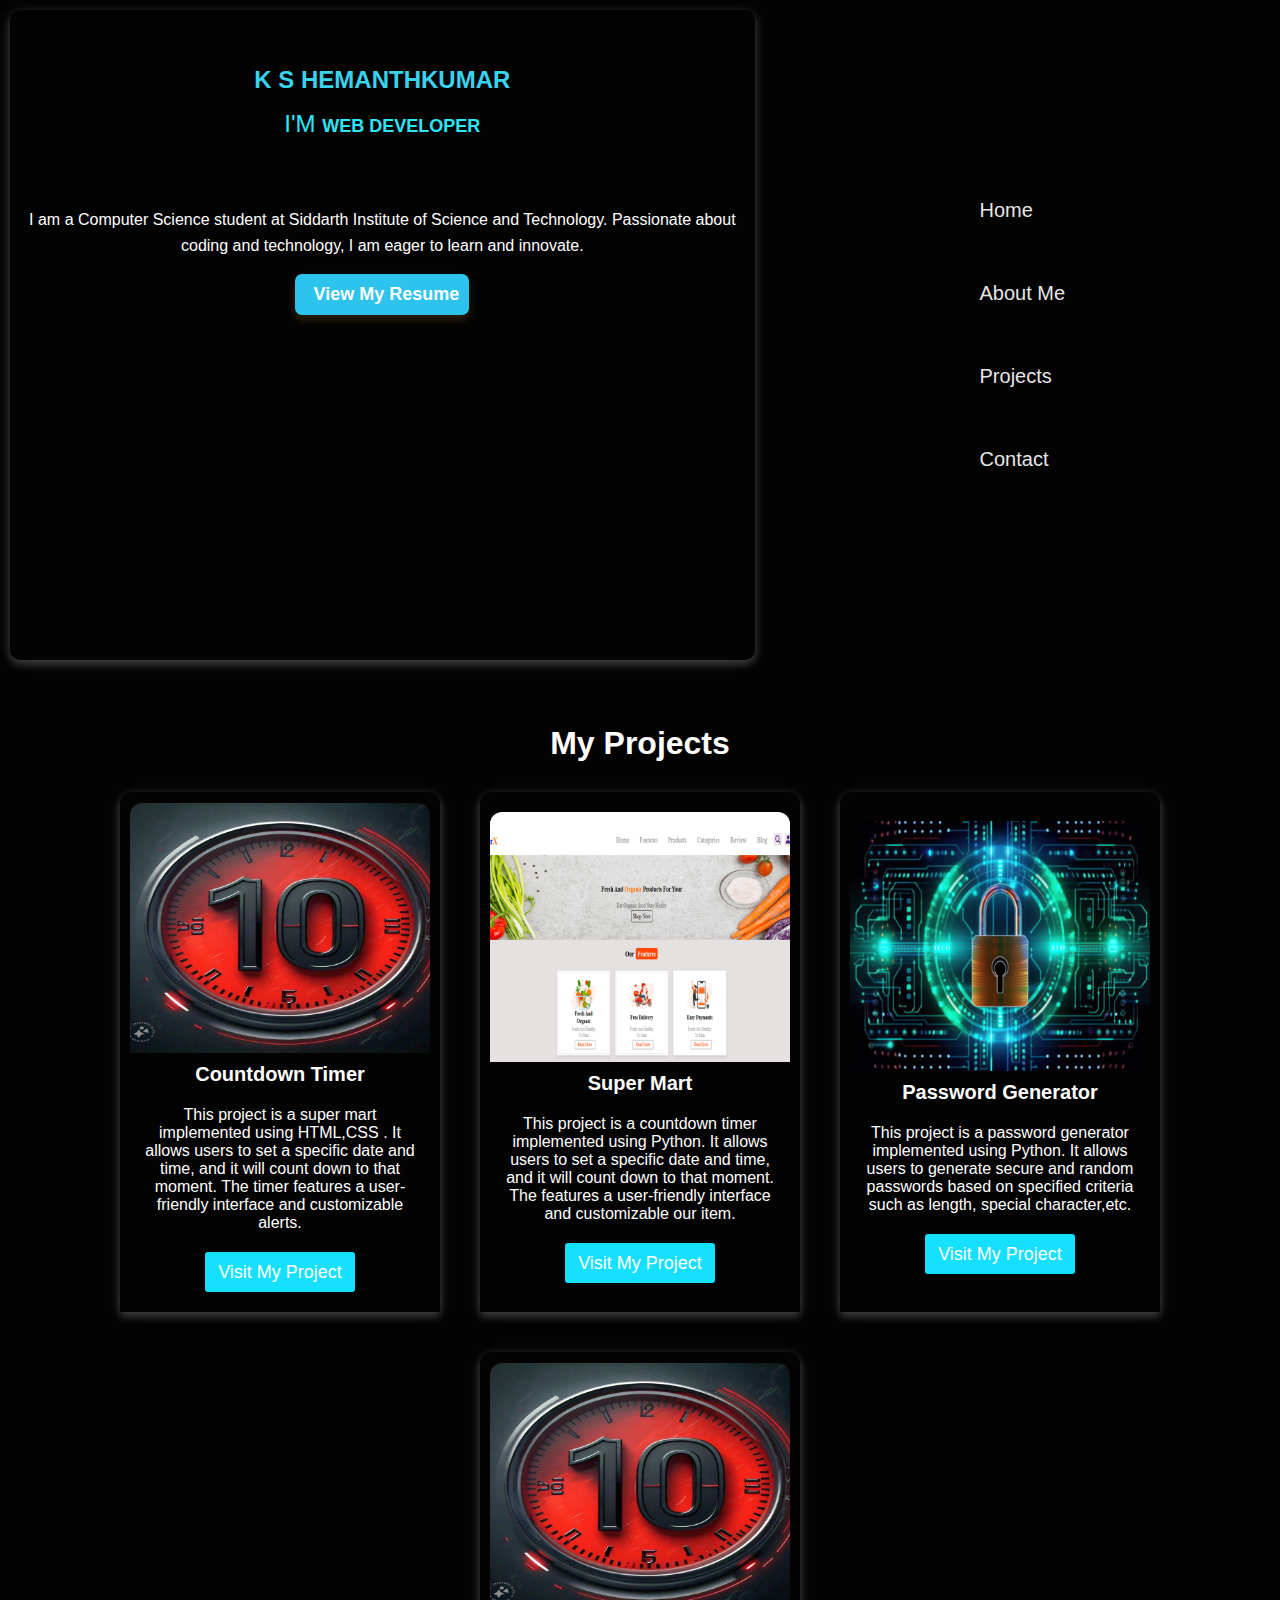
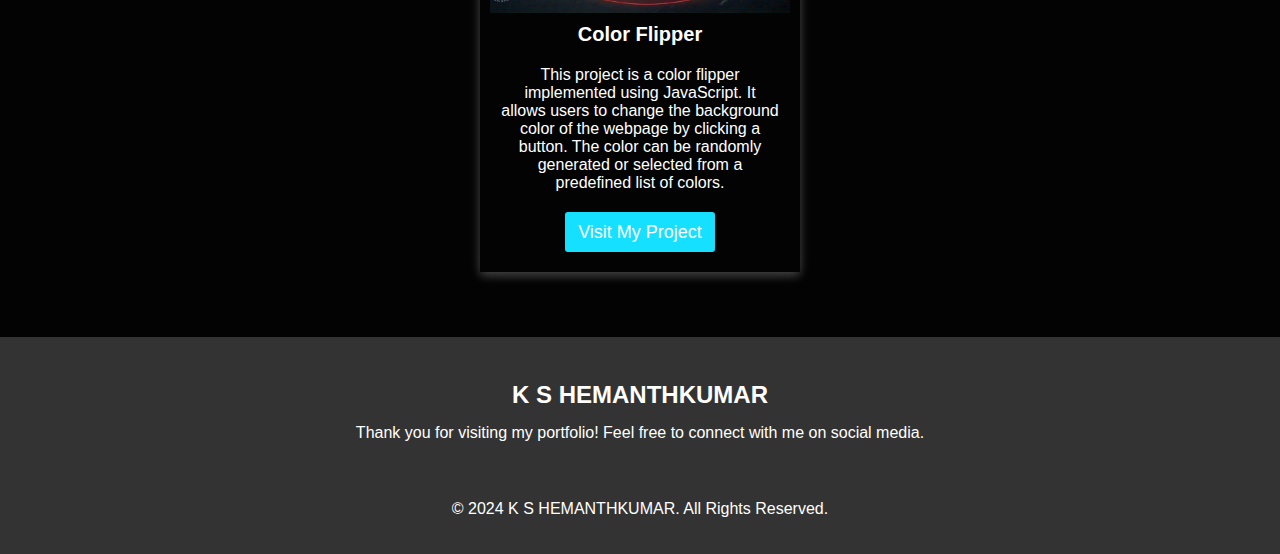
==== commit 74284ba5: "add new project" ====
--- a/index.html
+++ b/index.html
@@ -23,11 +23,12 @@
                 </div>
             </div>
             <div class="about-head">About Me :</div>
-            <p class="about-me"> 
-                I am a Computer Science student at Siddarth Institute of Science and Technology. Passionate about coding and
+            <p class="about-me">
+                I am a Computer Science student at Siddarth Institute of Science and Technology. Passionate about coding
+                and
                 technology, I am eager to learn and innovate.
             </p>
-           
+
             <div class="download-section">
                 <a href="#" class="download-btn" download>
                     <i class="fas fa-download"></i>View My Resume
@@ -39,10 +40,10 @@
         </div>
         <nav class="navbar" id="navbar">
             <ul class="nav-links">
-                <li><a href="index.html">  <i class="fas fa-house"></i> Home</a></li>
-                <li><a href="about.html">  <i class="fas fa-user"></i> About Me</a></li>
+                <li><a href="index.html"> <i class="fas fa-house"></i> Home</a></li>
+                <li><a href="about.html"> <i class="fas fa-user"></i> About Me</a></li>
                 <li><a href="project.html"><i class="fas fa-file-powerpoint"></i> Projects</a></li>
-                <li><a href="contact.html">  <i class="far fa-id-badge"></i> Contact</a></li>
+                <li><a href="contact.html"> <i class="far fa-id-badge"></i> Contact</a></li>
             </ul>
         </nav>
     </section>
@@ -62,9 +63,9 @@
                     <img src="images/super-mart.png" alt="Project 1">
                     <h3>Super Mart</h3>
                     <p>This project is a countdown timer implemented using Python. It allows users to set a specific
-                        date and time, and it will count down to that moment. The  features a user-friendly
+                        date and time, and it will count down to that moment. The features a user-friendly
                         interface and customizable our item.</p>
-               
+
                     <a href="#">Visit My Project</a>
                 </div>
                 <div class="project-card">
@@ -76,10 +77,10 @@
                 </div>
                 <div class="project-card">
                     <img src="images/count-down.png" alt="Project 3">
-                    <h3>Password Generator</h3>
-                    <p>This project is a password generator implemented using Python. It allows users to generate secure
-                        and random passwords based on specified criteria such as length, special characters, numbers,
-                        and letters.</p>
+                    <h3>Color Flipper</h3>
+                    <p>This project is a color flipper implemented using JavaScript. It allows users to change the
+                        background color of the webpage by clicking a button. The color can be randomly generated or
+                        selected from a predefined list of colors.</p>
                     <a href="#">Visit My Project</a>
                 </div>
             </div>
@@ -93,12 +94,14 @@
                 </h3>
                 <p>Thank you for visiting my portfolio! Feel free to connect with me on social media.</p>
                 <ul class="socials">
-                    <li><a href="https://github.com/HEMANTHKUMAR-K-S" target="_blank"><i class="fab fa-github"></i></a></li>
+                    <li><a href="https://github.com/HEMANTHKUMAR-K-S" target="_blank"><i class="fab fa-github"></i></a>
+                    </li>
                     <li><a href="https://linkedin.com/in/hemanthkumar2004" target="_blank"><i
                                 class="fab fa-linkedin-in"></i></a></li>
                     <li><a href="https://twitter.com/Hemanth22269502" target="_blank"><i class="fab fa-twitter"></i></a>
                     </li>
-                    <li><a href="https://instagram.com/hemanthprashanth5" target="_blank"><i class="fab fa-instagram"></i></a>
+                    <li><a href="https://instagram.com/hemanthprashanth5" target="_blank"><i
+                                class="fab fa-instagram"></i></a>
                     </li>
                 </ul>
             </div>
--- a/style.css
+++ b/style.css
@@ -422,8 +422,6 @@
 .footer-content .socials li a:hover {
   color: #09bdff;
 }
-
-/* Responsive design */
 @media (max-width: 600px) {
   .contact-section {
     padding: 30px;
@@ -564,12 +562,21 @@
   .about-container {
     padding: 30px 10px;
     margin-bottom: 90px;
-    height: 55vh;
-}
-
-.about-container h1 {
+}
+
+.about-container h1{
     font-size: 1.3em;
 }
+.skills h2 {
+    font-size: 1.3rem;
+}
+.skills ul li {
+    font-size: 1em;
+}
+.skills ul li::before {
+    font-size: 1.1em;
+}
+
 .about-container p {
     font-size: 1em;
 }
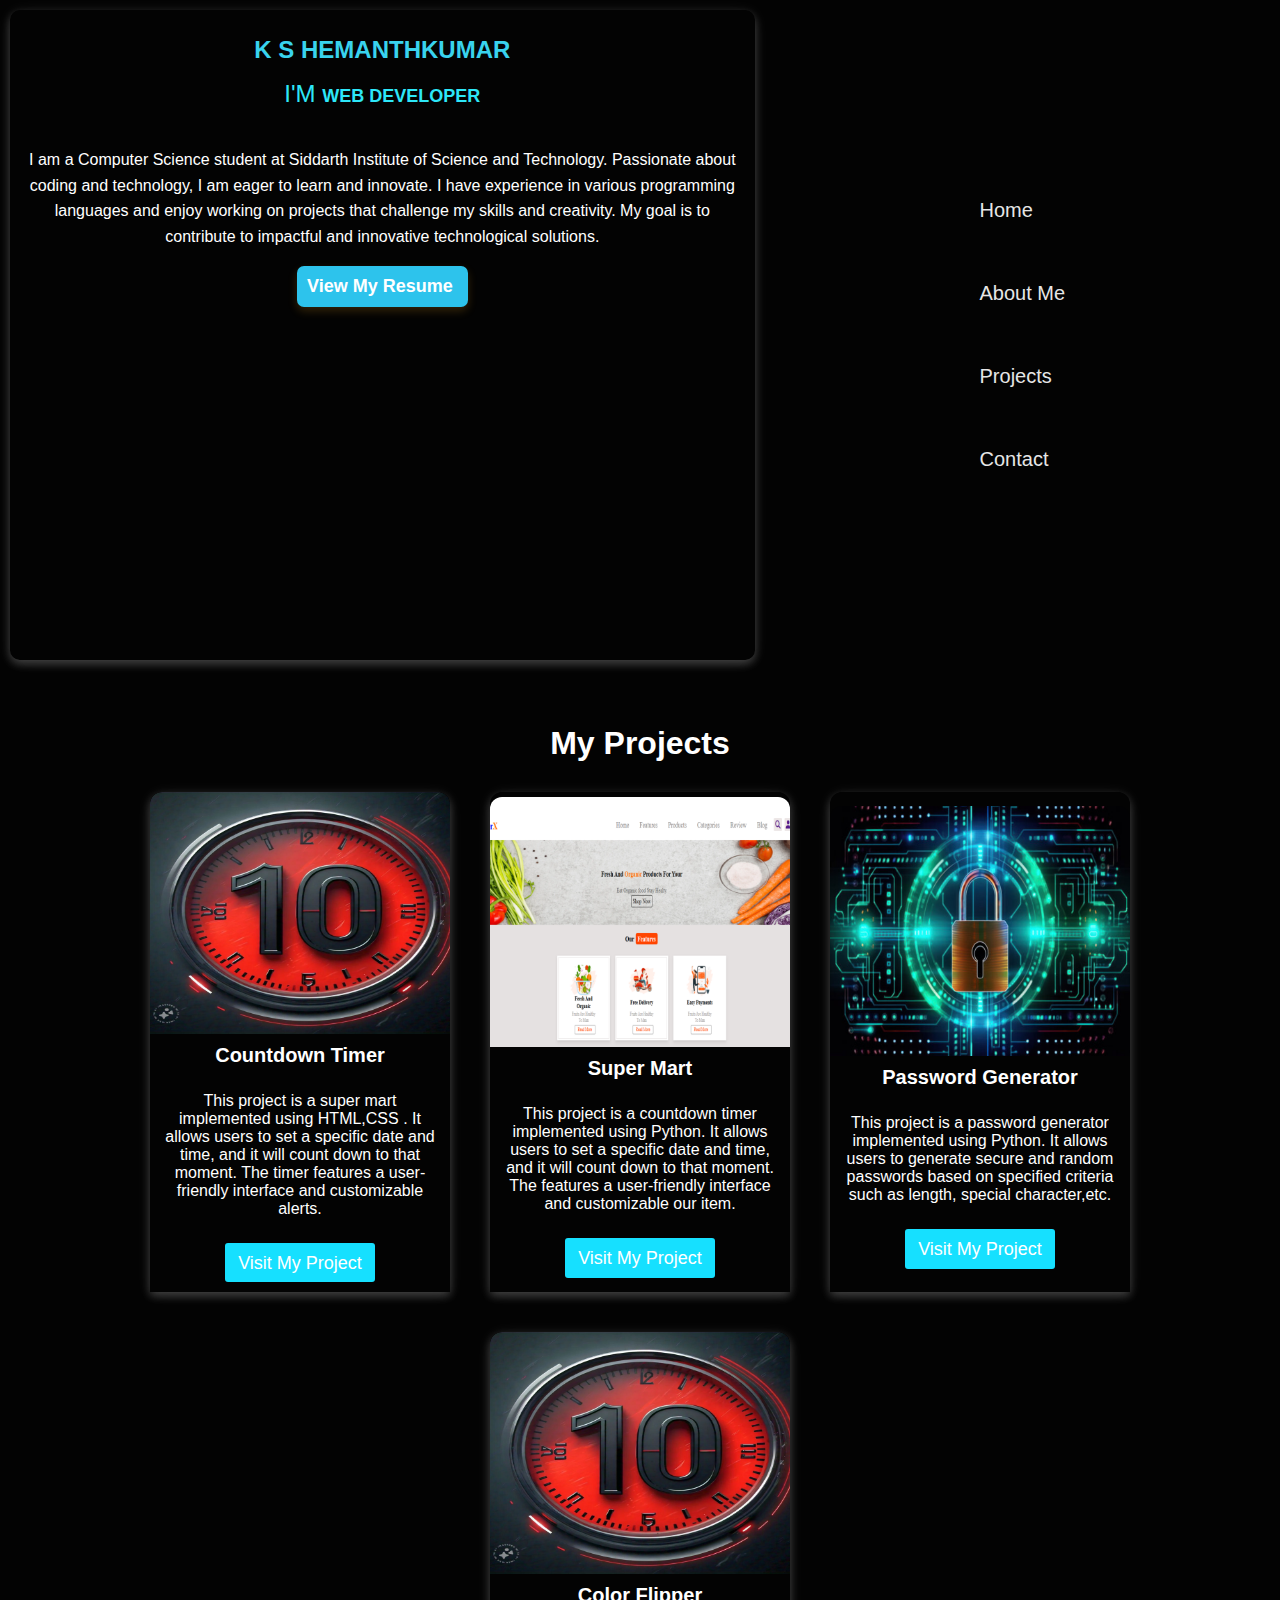
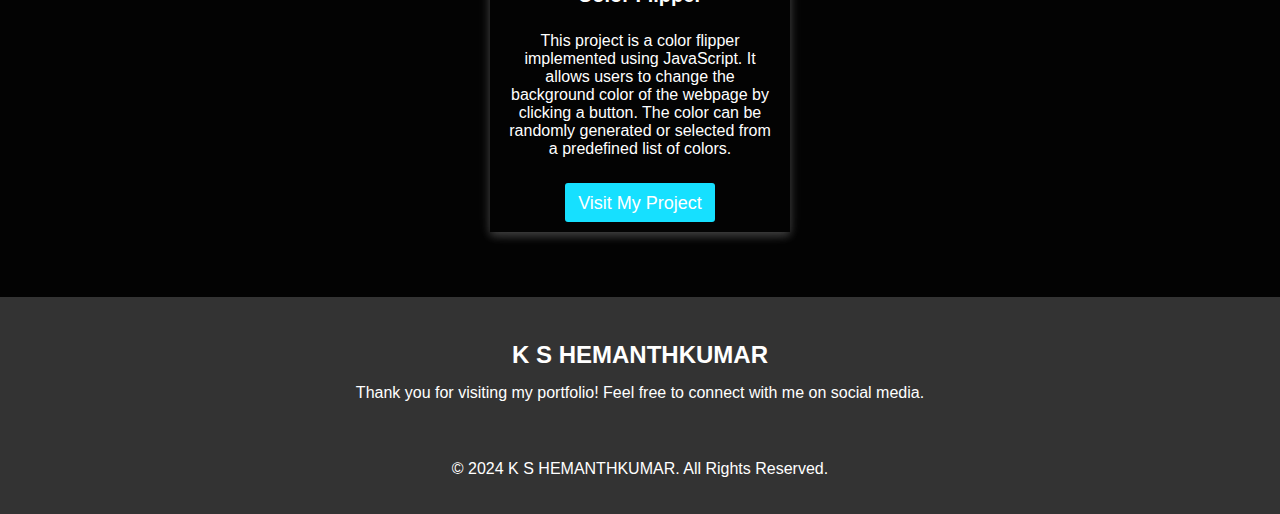
==== commit c80016c6: "new chages" ====
--- a/index.html
+++ b/index.html
@@ -25,13 +25,14 @@
             <div class="about-head">About Me :</div>
             <p class="about-me">
                 I am a Computer Science student at Siddarth Institute of Science and Technology. Passionate about coding
-                and
-                technology, I am eager to learn and innovate.
+                and technology, I am eager to learn and innovate. I have experience in various programming languages and
+                enjoy working on projects that challenge my skills and creativity. My goal is to contribute to impactful
+                and innovative technological solutions.
             </p>
 
             <div class="download-section">
-                <a href="#" class="download-btn" download>
-                    <i class="fas fa-download"></i>View My Resume
+                <a href="#" class="view-btn">
+                    View My Resume <i class="fa-solid fa-arrow-right"></i> 
                 </a>
             </div>
         </div>
@@ -65,7 +66,6 @@
                     <p>This project is a countdown timer implemented using Python. It allows users to set a specific
                         date and time, and it will count down to that moment. The features a user-friendly
                         interface and customizable our item.</p>
-
                     <a href="#">Visit My Project</a>
                 </div>
                 <div class="project-card">
@@ -85,13 +85,11 @@
                 </div>
             </div>
         </div>
-
     </section>
     <footer>
         <div class="footer-container">
             <div class="footer-content">
-                <h3>K S HEMANTHKUMAR
-                </h3>
+                <h3>K S HEMANTHKUMAR</h3>
                 <p>Thank you for visiting my portfolio! Feel free to connect with me on social media.</p>
                 <ul class="socials">
                     <li><a href="https://github.com/HEMANTHKUMAR-K-S" target="_blank"><i class="fab fa-github"></i></a>
@@ -110,8 +108,6 @@
             </div>
         </div>
     </footer>
-
-
     <script src="script.js"></script>
 </body>
 
--- a/style.css
+++ b/style.css
@@ -4,7 +4,6 @@
   padding: 0;
   background-color: #030303;
 }
-
 .profile {
   display: flex;
   justify-content: space-between;
@@ -23,17 +22,10 @@
   padding: 10px;
 }
 
-.photo {
+/* .photo {
   margin: 30px;
 
-}
-
-.photo img {
-  width: 200px;
-  height: 200px;
-  border-radius: 70%;
-  object-fit: cover;
-}
+} */
 
 .photo h1 {
   font-size: 24px;
@@ -50,15 +42,19 @@
   font-size: 18px;
 }
 
-.photo img:hover {
+/* .photo img:hover {
   filter: drop-shadow(1px 10px 15px rgb(241, 241, 241));
-}
+} */
 
 /* Typewriter container styles */
 .typewriter-container {
   font-size: 24px;
   color: #2de7f8;
 }
+.typewriter::before {
+  content: 'WEB DEVELOPER';
+  animation: changeText 5s infinite;
+}
 
 @keyframes changeText {
   0% {
@@ -77,12 +73,6 @@
     content: 'WEB DEVELOPER';
   }
 }
-
-.typewriter::before {
-  content: 'WEB DEVELOPER';
-  animation: changeText 5s infinite;
-}
-
 .about-me h3 {
   font-size: 24px;
   color: #ffffff;
@@ -100,28 +90,28 @@
 }
 
 /* Download button styling */
-.download-btn {
+.view-btn {
+  justify-content: space-between;
   display: inline-flex;
   align-items: center;
   padding: 10px;
   background-color: #2dc3ec;
-  /* Button background color */
-  color: white;
-  /* Text and icon color */
+  color: white;
   font-size: 18px;
   font-weight: bold;
   border-radius: 7px;
   text-decoration: none;
   box-shadow: 0 4px 10px rgba(247, 170, 37, 0.2);
-  transition: background-color 0.3s ease, box-shadow 0.3s ease;
-}
-
-.download-btn i {
-  margin-right: 8px;
+  transition: background-color , transform 0.3 ease, box-shadow 0.3s ease;
+}
+
+.view-btn i {
+  margin-left: 5px;
   font-size: 20px;
-}
-
-.download-btn:hover {
+  
+}
+.view-btn:hover {
+  transform: scalex(1.05);
   background-color: #efba0c;
   box-shadow: 0 6px 15px rgba(230, 12, 12, 0.3);
 }
@@ -135,7 +125,6 @@
   color: white;
   top: 20px;
   margin: 7px;
-  /* right: px; */
 }
 
 .navbar {
@@ -342,7 +331,7 @@
   align-items: center;
   text-align: center;
   margin: 10px;
-  padding: 10px;
+  /* padding: 10px; */
   overflow: hidden;
 justify-content: center;
 }
@@ -364,6 +353,7 @@
   color: white;
   font-size: 16px;
   margin: 10px;
+  padding: 5px;
 }
 
 .project-card a {
@@ -375,7 +365,7 @@
   font-size: 18px;
   margin: 10px;
   text-decoration: none;
-padding-top: 10px;
+  padding-top: 10px;
   border-radius: 3px;
 }
 
@@ -585,11 +575,19 @@
 }
 .project-card{
   width: 200px;
+
 }
 .project-card a{
   width: 50%;
-  height:30px ;
+  height:20px ;
   font-size: 14px; 
-  padding: 5px;
+ 
+}
+.project-card img {
+  width: 200px;
+  border-top-left-radius: 12px;
+  border-top-right-radius: 12px;
+  height: 150px;
+  object-fit: cover;
 }
 }